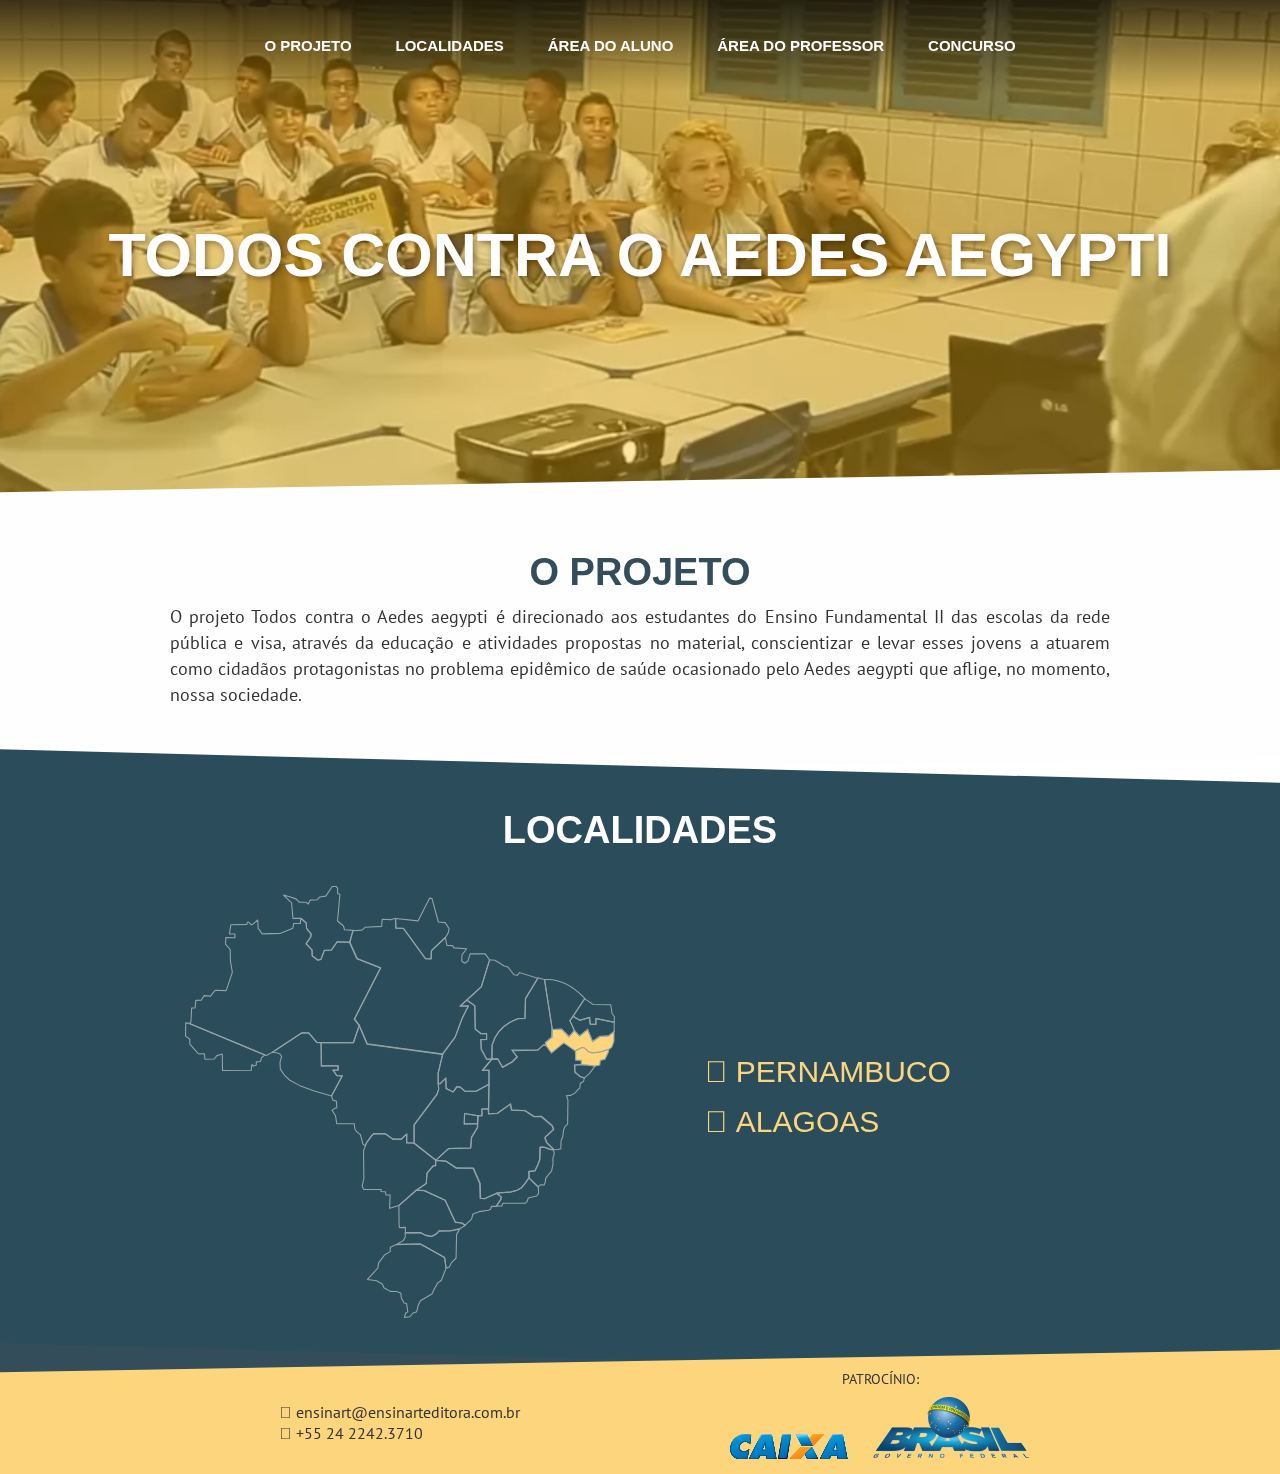
==== index.html @ 4e95669f "Update index.html" ====
<!DOCTYPE html>
<html >
  <head>
    <meta charset="utf-8"/>
    <title>
      Todos Contra o Aedes aegypti
    </title>
    <meta content="width=device-width, initial-scale=1" name="viewport"/>
	  <link href="src/css/estilo.css" rel="stylesheet" type="text/css"/>    
    <link href="favicon.ico" rel="icon" type="image/x-icon"/>    
  </head>
  <body class="body">
    <div>
      <div class="navbar w-nav" data-animation="default" data-collapse="small" data-duration="400" data-easing="linear">
        <div class="container w-container">
          <nav class="nav-menu w-nav-menu" role="navigation">
            <a class="nav-link w-nav-link" data-ix="hover" href="#projeto">
              O PROJETO
            </a>
            <a class="nav-link w-nav-link" data-ix="hover" href="#localidades">
              LOCALIDADES
            </a>
            <a class="nav-link w-nav-link" data-ix="hover" href="/aluno" target="_blank">
              ÁREA DO ALUNO
            </a>
            <a class="nav-link w-nav-link" data-ix="hover" href="/professor">
              ÁREA DO PROFESSOR
            </a>
	    <a class="nav-link w-nav-link" data-ix="hover" target="_blank" href="http://todoscontraoaedesaegypti.com.br/edital-concurso.pdf">
              CONCURSO
            </a>  
          </nav>
          <div class="menu-button w-nav-button">
            <div class="icon w-icon-nav-menu">
            </div>
          </div>
        </div>
      </div>
      <div class="div-block-2 w-hidden-small w-hidden-tiny">
        <div class="background-video-2 w-background-video w-hidden-small w-hidden-tiny" data-autoplay="data-autoplay" data-loop="data-loop" data-poster-url="src/img/597b1f1eb878350001c0a030_video site-b-poster-00001.jpg" data-video-urls="src/img/597b1f1eb878350001c0a030_video site-b-transcode.webm,src/img/597b1f1eb878350001c0a030_video site-b-transcode.mp4" data-wf-ignore="data-wf-ignore">
          <h1 class="heading-3">
            Todos Contra o Aedes Aegypti
          </h1>
        </div>
      </div>
      <div class="div-block-6 w-hidden-main w-hidden-medium">
        <div class="div-block-8">
          <h1 class="heading-3">
            Todos Contra
            <br>
              o Aedes Aegypti
            </br>
          </h1>
        </div>
        <div class="div-block-7">
          <img class="image-3" height="100" src="src/img/597b245bb878350001c0a3da_tela.jpg"/>
        </div>
      </div>
    </div>
    <div class="section-3" id="projeto">
      <div class="div-block-5">
      </div>
      <div class="container-3 w-container">
        <h1 class="heading-2">
          O Projeto
        </h1>
        <p align="justify" class="paragraph">
          O projeto Todos contra o Aedes aegypti é direcionado aos estudantes do Ensino Fundamental II das escolas da rede pública e visa, através da educação e atividades propostas no material, conscientizar e levar esses jovens a atuarem como cidadãos protagonistas no problema epidêmico de saúde ocasionado pelo Aedes aegypti que aflige, no momento, nossa sociedade.
        </p>
      </div>
    </div>
    <div class="section-2" id="localidades">
      <div class="div-block-3">
      </div>
      <div class="container-5 w-container">
        <h1 class="heading-4">
          Localidades
        </h1>
        <div class="w-row">
          <div class="column-4 w-col w-col-6">
            <img class="image-2" src="src/img/597a191c76e7af0001fb0f9c_mapa-do-brasil-hcv.svg"/>
          </div>
          <div class="column-3 w-col w-col-6">
            <ul class="unordered-list">
              <li class="list-item">
                <span class="text-span-2">
                  
                </span>
                PERNAMBUCO
              </li>
              <li class="list-item">
                <span class="text-span-2">
                  
                </span>
                ALAGOAS
              </li>
            </ul>
          </div>
        </div>
      </div>
    </div>
    <div class="section">
      <div class="div-block-4">
      </div>
      <div class="container-4 w-container">
        <div class="w-row">
          <div class="column-2 w-col w-col-6">
            <div class="text-block">
              <span class="text-span-2">
                
              </span>
              ensinart@ensinarteditora.com.br
              <br>
                <span class="text-span-2">
                  
                </span>
                +55 24 2242.3710
              </br>
            </div>
          </div>
          <div class="column w-col w-col-6">
            <div class="text-block-2">
              PATROCÍNIO:
            </div>
            <img class="image" src="src/img/5979e488650fcd0001a4ac94_logo-cx-br2.png"/>
          </div>
        </div>
      </div>
    </div>
	    <script src="http://code.jquery.com/jquery-3.2.1.min.js"></script>
    	<script src="src/script.js"></script>
		
  </body>
</html>
---- src/css/estilo.css ----
@import url('https://fonts.googleapis.com/css?family=PT+Sans');
/* Generated on: Mon Jul 31 2017 18:57:56 GMT+0000 (UTC) */
/* ==========================================================================
   normalize.css v3.0.3 | MIT License | github.com/necolas/normalize.css 
   ========================================================================== */
/*! normalize.css v3.0.3 | MIT License | github.com/necolas/normalize.css */html{font-family:sans-serif;-ms-text-size-adjust:100%;-webkit-text-size-adjust:100%}body{margin:0}article,aside,details,figcaption,figure,footer,header,hgroup,main,menu,nav,section,summary{display:block}audio,canvas,progress,video{display:inline-block;vertical-align:baseline}audio:not([controls]){display:none;height:0}[hidden],template{display:none}a{background-color:transparent}a:active,a:hover{outline:0}abbr[title]{border-bottom:1px dotted}b,strong{font-weight:bold}dfn{font-style:italic}h1{font-size:2em;margin:.67em 0}mark{background:#ff0;color:#000}small{font-size:80%}sub,sup{font-size:75%;line-height:0;position:relative;vertical-align:baseline}sup{top:-0.5em}sub{bottom:-0.25em}img{border:0}svg:not(:root){overflow:hidden}figure{margin:1em 40px}hr{box-sizing:content-box;height:0}pre{overflow:auto}code,kbd,pre,samp{font-family:monospace,monospace;font-size:1em}button,input,optgroup,select,textarea{color:inherit;font:inherit;margin:0}button{overflow:visible}button,select{text-transform:none}button,html input[type="button"],input[type="reset"]{-webkit-appearance:button;cursor:pointer}button[disabled],html input[disabled]{cursor:default}button::-moz-focus-inner,input::-moz-focus-inner{border:0;padding:0}input{line-height:normal}input[type="checkbox"],input[type="radio"]{box-sizing:border-box;padding:0}input[type="number"]::-webkit-inner-spin-button,input[type="number"]::-webkit-outer-spin-button{height:auto}input[type="search"]{-webkit-appearance:textfield}input[type="search"]::-webkit-search-cancel-button,input[type="search"]::-webkit-search-decoration{-webkit-appearance:none}fieldset{border:1px solid #c0c0c0;margin:0 2px;padding:.35em .625em .75em}legend{border:0;padding:0}textarea{overflow:auto}optgroup{font-weight:bold}table{border-collapse:collapse;border-spacing:0}td,th{padding:0}

/* ==========================================================================
   Start of base Webflow CSS - If you're looking for some ultra-clean CSS, skip the boilerplate and see the unminified code below.
   ========================================================================== */
@font-face{font-family:'webflow-icons';src:url([data-uri]) format('truetype'),url([data-uri]) format('woff');font-weight:normal;font-style:normal}[class^="w-icon-"],[class*=" w-icon-"]{font-family:'webflow-icons';speak:none;font-style:normal;font-weight:normal;font-variant:normal;text-transform:none;line-height:1;-webkit-font-smoothing:antialiased;-moz-osx-font-smoothing:grayscale}.w-icon-slider-right:before{content:"\e600"}.w-icon-slider-left:before{content:"\e601"}.w-icon-nav-menu:before{content:"\e602"}.w-icon-arrow-down:before,.w-icon-dropdown-toggle:before{content:"\e603"}*{-webkit-box-sizing:border-box;-moz-box-sizing:border-box;box-sizing:border-box}html{height:100%}body{margin:0;min-height:100%;background-color:#fff;font-family:Arial,sans-serif;font-size:14px;line-height:20px;color:#333}img{max-width:100%;vertical-align:middle;display:inline-block}html.w-mod-touch *{background-attachment:scroll !important}.w-block{display:block}.w-inline-block{max-width:100%;display:inline-block}.w-clearfix:before,.w-clearfix:after{content:" ";display:table}.w-clearfix:after{clear:both}.w-hidden{display:none}.w-button{display:inline-block;padding:9px 15px;background-color:#3898EC;color:white;border:0;line-height:inherit;text-decoration:none;cursor:pointer;border-radius:0}input.w-button{-webkit-appearance:button}html[data-w-dynpage] [data-w-cloak]{color:transparent !important}.w-webflow-badge,.w-webflow-badge *{position:static;left:auto;top:auto;right:auto;bottom:auto;z-index:auto;display:block;visibility:visible;overflow:visible;overflow-x:visible;overflow-y:visible;box-sizing:border-box;width:auto;height:auto;max-height:none;max-width:none;min-height:0;min-width:0;margin:0;padding:0;float:none;clear:none;border:0 none transparent;border-radius:0;background:none;background-image:none;background-position:0 0;background-size:auto auto;background-repeat:repeat;background-origin:padding-box;background-clip:border-box;background-attachment:scroll;background-color:transparent;box-shadow:none;opacity:1;transform:none;transition:none;direction:ltr;font-family:inherit;font-weight:inherit;color:inherit;font-size:inherit;line-height:inherit;font-style:inherit;font-variant:inherit;text-align:inherit;letter-spacing:inherit;text-decoration:inherit;text-indent:0;text-transform:inherit;list-style-type:disc;text-shadow:none;font-smoothing:auto;vertical-align:baseline;cursor:inherit;white-space:inherit;word-break:normal;word-spacing:normal;word-wrap:normal}.w-webflow-badge{position:fixed !important;display:inline-block !important;visibility:visible !important;z-index:2147483647 !important;top:auto !important;right:12px !important;bottom:12px !important;left:auto !important;color:#AAADB0 !important;background-color:#fff !important;border-radius:3px !important;padding:6px 8px 6px 6px !important;font-size:12px !important;opacity:1 !important;line-height:14px !important;text-decoration:none !important;transform:none !important;margin:0 !important;width:auto !important;height:auto !important;overflow:visible !important;white-space:nowrap;box-shadow:0 0 0 1px rgba(0,0,0,0.1),0 1px 3px rgba(0,0,0,0.1)}.w-webflow-badge>img{display:inline-block !important;visibility:visible !important;opacity:1 !important;vertical-align:middle !important}h1,h2,h3,h4,h5,h6{font-weight:bold;margin-bottom:10px}h1{font-size:38px;line-height:44px;margin-top:20px}h2{font-size:32px;line-height:36px;margin-top:20px}h3{font-size:24px;line-height:30px;margin-top:20px}h4{font-size:18px;line-height:24px;margin-top:10px}h5{font-size:14px;line-height:20px;margin-top:10px}h6{font-size:12px;line-height:18px;margin-top:10px}p{margin-top:0;margin-bottom:10px}blockquote{margin:0 0 10px 0;padding:10px 20px;border-left:5px solid #E2E2E2;font-size:18px;line-height:22px}figure{margin:0;margin-bottom:10px}figcaption{margin-top:5px;text-align:center}ul,ol{margin-top:0;margin-bottom:10px;padding-left:40px}.w-list-unstyled{padding-left:0;list-style:none}.w-embed:before,.w-embed:after{content:" ";display:table}.w-embed:after{clear:both}.w-video{width:100%;position:relative;padding:0}.w-video iframe,.w-video object,.w-video embed{position:absolute;top:0;left:0;width:100%;height:100%}fieldset{padding:0;margin:0;border:0}button,html input[type="button"],input[type="reset"]{border:0;cursor:pointer;-webkit-appearance:button}.w-form{margin:0 0 15px}.w-form-done{display:none;padding:20px;text-align:center;background-color:#dddddd}.w-form-fail{display:none;margin-top:10px;padding:10px;background-color:#ffdede}label{display:block;margin-bottom:5px;font-weight:bold}.w-input,.w-select{display:block;width:100%;height:38px;padding:8px 12px;margin-bottom:10px;font-size:14px;line-height:1.42857143;color:#333333;vertical-align:middle;background-color:#ffffff;border:1px solid #cccccc}.w-input:-moz-placeholder,.w-select:-moz-placeholder{color:#999}.w-input::-moz-placeholder,.w-select::-moz-placeholder{color:#999;opacity:1}.w-input:-ms-input-placeholder,.w-select:-ms-input-placeholder{color:#999}.w-input::-webkit-input-placeholder,.w-select::-webkit-input-placeholder{color:#999}.w-input:focus,.w-select:focus{border-color:#3898EC;outline:0}.w-input[disabled],.w-select[disabled],.w-input[readonly],.w-select[readonly],fieldset[disabled] .w-input,fieldset[disabled] .w-select{cursor:not-allowed;background-color:#eeeeee}textarea.w-input,textarea.w-select{height:auto}.w-select{background-image:-webkit-linear-gradient(white 0, #f3f3f3 100%);background-image:linear-gradient(white 0, #f3f3f3 100%)}.w-select[multiple]{height:auto}.w-form-label{display:inline-block;cursor:pointer;font-weight:normal;margin-bottom:0}.w-checkbox,.w-radio{display:block;margin-bottom:5px;padding-left:20px}.w-checkbox:before,.w-radio:before,.w-checkbox:after,.w-radio:after{content:" ";display:table}.w-checkbox:after,.w-radio:after{clear:both}.w-checkbox-input,.w-radio-input{margin:4px 0 0;margin-top:1px \9;line-height:normal;float:left;margin-left:-20px}.w-radio-input{margin-top:3px}.w-container{margin-left:auto;margin-right:auto;max-width:940px}.w-container:before,.w-container:after{content:" ";display:table}.w-container:after{clear:both}.w-container .w-row{margin-left:-10px;margin-right:-10px}.w-row:before,.w-row:after{content:" ";display:table}.w-row:after{clear:both}.w-row .w-row{margin-left:0;margin-right:0}.w-col{position:relative;float:left;width:100%;min-height:1px;padding-left:25px;padding-right:25px}.w-col .w-col{padding-left:0;padding-right:0}.w-col-1{width:8.33333333%}.w-col-2{width:16.66666667%}.w-col-3{width:25%}.w-col-4{width:33.33333333%}.w-col-5{width:41.66666667%}.w-col-6{width:50%}.w-col-7{width:58.33333333%}.w-col-8{width:66.66666667%}.w-col-9{width:75%}.w-col-10{width:83.33333333%}.w-col-11{width:91.66666667%}.w-col-12{width:100%}.w-hidden-main{display:none !important}@media screen and (max-width:991px){.w-container{max-width:728px}.w-hidden-main{display:inherit !important}.w-hidden-medium{display:none !important}.w-col-medium-1{width:8.33333333%}.w-col-medium-2{width:16.66666667%}.w-col-medium-3{width:25%}.w-col-medium-4{width:33.33333333%}.w-col-medium-5{width:41.66666667%}.w-col-medium-6{width:50%}.w-col-medium-7{width:58.33333333%}.w-col-medium-8{width:66.66666667%}.w-col-medium-9{width:75%}.w-col-medium-10{width:83.33333333%}.w-col-medium-11{width:91.66666667%}.w-col-medium-12{width:100%}.w-col-stack{width:100%;left:auto;right:auto}}@media screen and (max-width:767px){.w-hidden-main{display:inherit !important}.w-hidden-medium{display:inherit !important}.w-hidden-small{display:none !important}.w-row,.w-container .w-row{margin-left:0;margin-right:0}.w-col{width:100%;left:auto;right:auto}.w-col-small-1{width:8.33333333%}.w-col-small-2{width:16.66666667%}.w-col-small-3{width:25%}.w-col-small-4{width:33.33333333%}.w-col-small-5{width:41.66666667%}.w-col-small-6{width:50%}.w-col-small-7{width:58.33333333%}.w-col-small-8{width:66.66666667%}.w-col-small-9{width:75%}.w-col-small-10{width:83.33333333%}.w-col-small-11{width:91.66666667%}.w-col-small-12{width:100%}}@media screen and (max-width:479px){.w-container{max-width:none}.w-hidden-main{display:inherit !important}.w-hidden-medium{display:inherit !important}.w-hidden-small{display:inherit !important}.w-hidden-tiny{display:none !important}.w-col{width:100%}.w-col-tiny-1{width:8.33333333%}.w-col-tiny-2{width:16.66666667%}.w-col-tiny-3{width:25%}.w-col-tiny-4{width:33.33333333%}.w-col-tiny-5{width:41.66666667%}.w-col-tiny-6{width:50%}.w-col-tiny-7{width:58.33333333%}.w-col-tiny-8{width:66.66666667%}.w-col-tiny-9{width:75%}.w-col-tiny-10{width:83.33333333%}.w-col-tiny-11{width:91.66666667%}.w-col-tiny-12{width:100%}}.w-widget{position:relative}.w-widget-map{width:100%;height:400px}.w-widget-map label{width:auto;display:inline}.w-widget-map img{max-width:inherit}.w-widget-map .gm-style-iw{width:90% !important;height:auto !important;top:7px !important;left:6% !important;display:inline;text-align:center;overflow:hidden}.w-widget-map .gm-style-iw+div{display:none}.w-widget-twitter{overflow:hidden}.w-widget-twitter-count-shim{display:inline-block;vertical-align:top;position:relative;width:28px;height:20px;text-align:center;background:white;border:#758696 solid 1px;border-radius:3px}.w-widget-twitter-count-shim *{pointer-events:none;-webkit-user-select:none;-moz-user-select:none;-ms-user-select:none;user-select:none}.w-widget-twitter-count-shim .w-widget-twitter-count-inner{position:relative;font-size:15px;line-height:12px;text-align:center;color:#999;font-family:serif}.w-widget-twitter-count-shim .w-widget-twitter-count-clear{position:relative;display:block}.w-widget-twitter-count-shim.w--large{width:36px;height:28px;margin-left:7px}.w-widget-twitter-count-shim.w--large .w-widget-twitter-count-inner{font-size:18px;line-height:18px}.w-widget-twitter-count-shim:not(.w--vertical){margin-left:5px;margin-right:8px}.w-widget-twitter-count-shim:not(.w--vertical).w--large{margin-left:6px}.w-widget-twitter-count-shim:not(.w--vertical):before,.w-widget-twitter-count-shim:not(.w--vertical):after{top:50%;left:0;border:solid transparent;content:" ";height:0;width:0;position:absolute;pointer-events:none}.w-widget-twitter-count-shim:not(.w--vertical):before{border-color:rgba(117,134,150,0);border-right-color:#5d6c7b;border-width:4px;margin-left:-9px;margin-top:-4px}.w-widget-twitter-count-shim:not(.w--vertical).w--large:before{border-width:5px;margin-left:-10px;margin-top:-5px}.w-widget-twitter-count-shim:not(.w--vertical):after{border-color:rgba(255,255,255,0);border-right-color:white;border-width:4px;margin-left:-8px;margin-top:-4px}.w-widget-twitter-count-shim:not(.w--vertical).w--large:after{border-width:5px;margin-left:-9px;margin-top:-5px}.w-widget-twitter-count-shim.w--vertical{width:61px;height:33px;margin-bottom:8px}.w-widget-twitter-count-shim.w--vertical:before,.w-widget-twitter-count-shim.w--vertical:after{top:100%;left:50%;border:solid transparent;content:" ";height:0;width:0;position:absolute;pointer-events:none}.w-widget-twitter-count-shim.w--vertical:before{border-color:rgba(117,134,150,0);border-top-color:#5d6c7b;border-width:5px;margin-left:-5px}.w-widget-twitter-count-shim.w--vertical:after{border-color:rgba(255,255,255,0);border-top-color:white;border-width:4px;margin-left:-4px}.w-widget-twitter-count-shim.w--vertical .w-widget-twitter-count-inner{font-size:18px;line-height:22px}.w-widget-twitter-count-shim.w--vertical.w--large{width:76px}.w-widget-gplus{overflow:hidden}.w-background-video{position:relative;overflow:hidden;height:500px;color:white}.w-background-video>video{background-size:cover;background-position:50% 50%;position:absolute;right:-100%;bottom:-100%;top:-100%;left:-100%;margin:auto;min-width:100%;min-height:100%;z-index:-100}.w-slider{position:relative;height:300px;text-align:center;background:#dddddd;clear:both;-webkit-tap-highlight-color:rgba(0,0,0,0);tap-highlight-color:rgba(0,0,0,0)}.w-slider-mask{position:relative;display:block;overflow:hidden;z-index:1;left:0;right:0;height:100%;white-space:nowrap}.w-slide{position:relative;display:inline-block;vertical-align:top;width:100%;height:100%;white-space:normal;text-align:left}.w-slider-nav{position:absolute;z-index:2;top:auto;right:0;bottom:0;left:0;margin:auto;padding-top:10px;height:40px;text-align:center;-webkit-tap-highlight-color:rgba(0,0,0,0);tap-highlight-color:rgba(0,0,0,0)}.w-slider-nav.w-round>div{border-radius:100%}.w-slider-nav.w-num>div{width:auto;height:auto;padding:.2em .5em;font-size:inherit;line-height:inherit}.w-slider-nav.w-shadow>div{box-shadow:0 0 3px rgba(51,51,51,0.4)}.w-slider-nav-invert{color:#fff}.w-slider-nav-invert>div{background-color:rgba(34,34,34,0.4)}.w-slider-nav-invert>div.w-active{background-color:#222}.w-slider-dot{position:relative;display:inline-block;width:1em;height:1em;background-color:rgba(255,255,255,0.4);cursor:pointer;margin:0 3px .5em;transition:background-color 100ms,color 100ms}.w-slider-dot.w-active{background-color:#fff}.w-slider-arrow-left,.w-slider-arrow-right{position:absolute;width:80px;top:0;right:0;bottom:0;left:0;margin:auto;cursor:pointer;overflow:hidden;color:white;font-size:40px;-webkit-tap-highlight-color:rgba(0,0,0,0);tap-highlight-color:rgba(0,0,0,0);-webkit-user-select:none;-moz-user-select:none;-ms-user-select:none;user-select:none}.w-slider-arrow-left [class^="w-icon-"],.w-slider-arrow-right [class^="w-icon-"],.w-slider-arrow-left [class*=" w-icon-"],.w-slider-arrow-right [class*=" w-icon-"]{position:absolute}.w-slider-arrow-left{z-index:3;right:auto}.w-slider-arrow-right{z-index:4;left:auto}.w-icon-slider-left,.w-icon-slider-right{top:0;right:0;bottom:0;left:0;margin:auto;width:1em;height:1em}.w-dropdown{display:inline-block;position:relative;text-align:left;margin-left:auto;margin-right:auto;z-index:900}.w-dropdown-btn,.w-dropdown-toggle,.w-dropdown-link{position:relative;vertical-align:top;text-decoration:none;color:#222222;padding:20px;text-align:left;margin-left:auto;margin-right:auto;white-space:nowrap}.w-dropdown-toggle{-webkit-user-select:none;-moz-user-select:none;-ms-user-select:none;user-select:none;display:inline-block;cursor:pointer;padding-right:40px}.w-icon-dropdown-toggle{position:absolute;top:0;right:0;bottom:0;margin:auto;margin-right:20px;width:1em;height:1em}.w-dropdown-list{position:absolute;background:#dddddd;display:none;min-width:100%}.w-dropdown-list.w--open{display:block}.w-dropdown-link{padding:10px 20px;display:block;color:#222222}.w-dropdown-link.w--current{color:#0082f3}.w-nav[data-collapse="all"] .w-dropdown,.w-nav[data-collapse="all"] .w-dropdown-toggle{display:block}.w-nav[data-collapse="all"] .w-dropdown-list{position:static}@media screen and (max-width:991px){.w-nav[data-collapse="medium"] .w-dropdown,.w-nav[data-collapse="medium"] .w-dropdown-toggle{display:block}.w-nav[data-collapse="medium"] .w-dropdown-list{position:static}}@media screen and (max-width:767px){.w-nav[data-collapse="small"] .w-dropdown,.w-nav[data-collapse="small"] .w-dropdown-toggle{display:block}.w-nav[data-collapse="small"] .w-dropdown-list{position:static}.w-nav-brand{padding-left:10px}}@media screen and (max-width:479px){.w-nav[data-collapse="tiny"] .w-dropdown,.w-nav[data-collapse="tiny"] .w-dropdown-toggle{display:block}.w-nav[data-collapse="tiny"] .w-dropdown-list{position:static}}.w-lightbox-backdrop{color:#000;cursor:auto;font-family:serif;font-size:medium;font-style:normal;font-variant:normal;font-weight:normal;letter-spacing:normal;line-height:normal;list-style:disc;text-align:start;text-indent:0;text-shadow:none;text-transform:none;visibility:visible;white-space:normal;word-break:normal;word-spacing:normal;word-wrap:normal;position:fixed;top:0;right:0;bottom:0;left:0;color:#fff;font-family:"Helvetica Neue",Helvetica,Ubuntu,"Segoe UI",Verdana,sans-serif;font-size:17px;line-height:1.2;font-weight:300;text-align:center;background:rgba(0,0,0,0.9);z-index:2000;outline:0;opacity:0;-webkit-user-select:none;-moz-user-select:none;-ms-user-select:none;-webkit-tap-highlight-color:transparent;-webkit-transform:translate(0, 0)}.w-lightbox-backdrop,.w-lightbox-container{height:100%;overflow:auto;-webkit-overflow-scrolling:touch}.w-lightbox-content{position:relative;height:100vh;overflow:hidden}.w-lightbox-view{position:absolute;width:100vw;height:100vh;opacity:0}.w-lightbox-view:before{content:"";height:100vh}.w-lightbox-group,.w-lightbox-group .w-lightbox-view,.w-lightbox-group .w-lightbox-view:before{height:86vh}.w-lightbox-frame,.w-lightbox-view:before{display:inline-block;vertical-align:middle}.w-lightbox-figure{position:relative;margin:0}.w-lightbox-group .w-lightbox-figure{cursor:pointer}.w-lightbox-img{width:auto;height:auto;max-width:none}.w-lightbox-image{display:block;float:none;max-width:100vw;max-height:100vh}.w-lightbox-group .w-lightbox-image{max-height:86vh}.w-lightbox-caption{position:absolute;right:0;bottom:0;left:0;padding:.5em 1em;background:rgba(0,0,0,0.4);text-align:left;text-overflow:ellipsis;white-space:nowrap;overflow:hidden}.w-lightbox-embed{position:absolute;top:0;right:0;bottom:0;left:0;width:100%;height:100%}.w-lightbox-control{position:absolute;top:0;width:4em;background-size:24px;background-repeat:no-repeat;background-position:center;cursor:pointer;-webkit-transition:all .3s;transition:all .3s}.w-lightbox-left{display:none;bottom:0;left:0;background-image:url("[data-uri]")}.w-lightbox-right{display:none;right:0;bottom:0;background-image:url("[data-uri]")}.w-lightbox-close{right:0;height:2.6em;background-image:url("[data-uri]");background-size:18px}.w-lightbox-strip{padding:0 1vh;line-height:0;white-space:nowrap;overflow-x:auto;overflow-y:hidden}.w-lightbox-item{display:inline-block;width:10vh;padding:2vh 1vh;box-sizing:content-box;cursor:pointer;-webkit-transform:translate3d(0, 0, 0)}.w-lightbox-active{opacity:.3}.w-lightbox-thumbnail{position:relative;height:10vh;background:#222;overflow:hidden}.w-lightbox-thumbnail-image{position:absolute;top:0;left:0}.w-lightbox-thumbnail .w-lightbox-tall{top:50%;width:100%;-webkit-transform:translate(0, -50%);-ms-transform:translate(0, -50%);transform:translate(0, -50%)}.w-lightbox-thumbnail .w-lightbox-wide{left:50%;height:100%;-webkit-transform:translate(-50%, 0);-ms-transform:translate(-50%, 0);transform:translate(-50%, 0)}.w-lightbox-spinner{position:absolute;top:50%;left:50%;box-sizing:border-box;width:40px;height:40px;margin-top:-20px;margin-left:-20px;border:5px solid rgba(0,0,0,0.4);border-radius:50%;-webkit-animation:spin .8s infinite linear;animation:spin .8s infinite linear}.w-lightbox-spinner:after{content:"";position:absolute;top:-4px;right:-4px;bottom:-4px;left:-4px;border:3px solid transparent;border-bottom-color:#fff;border-radius:50%}.w-lightbox-hide{display:none}.w-lightbox-noscroll{overflow:hidden}@media (min-width:768px){.w-lightbox-content{height:96vh;margin-top:2vh}.w-lightbox-view,.w-lightbox-view:before{height:96vh}.w-lightbox-group,.w-lightbox-group .w-lightbox-view,.w-lightbox-group .w-lightbox-view:before{height:84vh}.w-lightbox-image{max-width:96vw;max-height:96vh}.w-lightbox-group .w-lightbox-image{max-width:82.3vw;max-height:84vh}.w-lightbox-left,.w-lightbox-right{display:block;opacity:.5}.w-lightbox-close{opacity:.8}.w-lightbox-control:hover{opacity:1}}.w-lightbox-inactive,.w-lightbox-inactive:hover{opacity:0}.w-richtext:before,.w-richtext:after{content:" ";display:table}.w-richtext:after{clear:both}.w-richtext ol,.w-richtext ul{overflow:hidden}.w-richtext .w-richtext-figure-selected.w-richtext-figure-type-video div:before,.w-richtext .w-richtext-figure-selected[data-rt-type="video"] div:before{outline:2px solid #2895f7}.w-richtext .w-richtext-figure-selected.w-richtext-figure-type-image div,.w-richtext .w-richtext-figure-selected[data-rt-type="image"] div{outline:2px solid #2895f7}.w-richtext figure.w-richtext-figure-type-video>div:before,.w-richtext figure[data-rt-type="video"]>div:before{content:'';position:absolute;display:none;left:0;top:0;right:0;bottom:0;z-index:1}.w-richtext figure{position:relative;max-width:60%}.w-richtext figure>div:before{cursor:default !important}.w-richtext figure img{width:100%}.w-richtext figure figcaption.w-richtext-figcaption-placeholder{opacity:.6}.w-richtext figure div{font-size:0;color:transparent}.w-richtext figure.w-richtext-figure-type-image,.w-richtext figure[data-rt-type="image"]{display:table}.w-richtext figure.w-richtext-figure-type-image>div,.w-richtext figure[data-rt-type="image"]>div{display:inline-block}.w-richtext figure.w-richtext-figure-type-image>figcaption,.w-richtext figure[data-rt-type="image"]>figcaption{display:table-caption;caption-side:bottom}.w-richtext figure.w-richtext-figure-type-video,.w-richtext figure[data-rt-type="video"]{width:60%;height:0}.w-richtext figure.w-richtext-figure-type-video iframe,.w-richtext figure[data-rt-type="video"] iframe{position:absolute;top:0;left:0;width:100%;height:100%}.w-richtext figure.w-richtext-figure-type-video>div,.w-richtext figure[data-rt-type="video"]>div{width:100%}.w-richtext figure.w-richtext-align-center{margin-right:auto;margin-left:auto;clear:both}.w-richtext figure.w-richtext-align-center.w-richtext-figure-type-image>div,.w-richtext figure.w-richtext-align-center[data-rt-type="image"]>div{max-width:100%}.w-richtext figure.w-richtext-align-normal{clear:both}.w-richtext figure.w-richtext-align-fullwidth{width:100%;max-width:100%;text-align:center;clear:both;display:block;margin-right:auto;margin-left:auto}.w-richtext figure.w-richtext-align-fullwidth>div{display:inline-block;padding-bottom:inherit}.w-richtext figure.w-richtext-align-fullwidth>figcaption{display:block}.w-richtext figure.w-richtext-align-floatleft{float:left;margin-right:15px;clear:none}.w-richtext figure.w-richtext-align-floatright{float:right;margin-left:15px;clear:none}.w-nav{position:relative;background:#dddddd;z-index:1000}.w-nav:before,.w-nav:after{content:" ";display:table}.w-nav:after{clear:both}.w-nav-brand{position:relative;float:left;text-decoration:none;color:#333333}.w-nav-link{position:relative;display:inline-block;vertical-align:top;text-decoration:none;color:#222222;padding:20px;text-align:left;margin-left:auto;margin-right:auto}.w-nav-link.w--current{color:#0082f3}.w-nav-menu{position:relative;float:right}.w--nav-menu-open{display:block !important;position:absolute;top:100%;left:0;right:0;background:#C8C8C8;text-align:center;overflow:visible;min-width:200px}.w--nav-link-open{display:block;position:relative}.w-nav-overlay{position:absolute;overflow:hidden;display:none;top:100%;left:0;right:0;width:100%}.w-nav-overlay .w--nav-menu-open{top:0}.w-nav[data-animation="over-left"] .w-nav-overlay{width:auto}.w-nav[data-animation="over-left"] .w-nav-overlay,.w-nav[data-animation="over-left"] .w--nav-menu-open{right:auto;z-index:1;top:0}.w-nav[data-animation="over-right"] .w-nav-overlay{width:auto}.w-nav[data-animation="over-right"] .w-nav-overlay,.w-nav[data-animation="over-right"] .w--nav-menu-open{left:auto;z-index:1;top:0}.w-nav-button{position:relative;float:right;padding:18px;font-size:24px;display:none;cursor:pointer;-webkit-tap-highlight-color:rgba(0,0,0,0);tap-highlight-color:rgba(0,0,0,0);-webkit-user-select:none;-moz-user-select:none;-ms-user-select:none;user-select:none}.w-nav-button.w--open{background-color:#C8C8C8;color:white}.w-nav[data-collapse="all"] .w-nav-menu{display:none}.w-nav[data-collapse="all"] .w-nav-button{display:block}@media screen and (max-width:991px){.w-nav[data-collapse="medium"] .w-nav-menu{display:none}.w-nav[data-collapse="medium"] .w-nav-button{display:block}}@media screen and (max-width:767px){.w-nav[data-collapse="small"] .w-nav-menu{display:none}.w-nav[data-collapse="small"] .w-nav-button{display:block}.w-nav-brand{padding-left:10px}}@media screen and (max-width:479px){.w-nav[data-collapse="tiny"] .w-nav-menu{display:none}.w-nav[data-collapse="tiny"] .w-nav-button{display:block}}.w-tabs{position:relative}.w-tabs:before,.w-tabs:after{content:" ";display:table}.w-tabs:after{clear:both}.w-tab-menu{position:relative}.w-tab-link{position:relative;display:inline-block;vertical-align:top;text-decoration:none;padding:9px 30px;text-align:left;cursor:pointer;color:#222222;background-color:#dddddd}.w-tab-link.w--current{background-color:#C8C8C8}.w-tab-content{position:relative;display:block;overflow:hidden}.w-tab-pane{position:relative;display:none}.w--tab-active{display:block}@media screen and (max-width:479px){.w-tab-link{display:block}}.w-ix-emptyfix:after{content:""}@keyframes spin{0%{transform:rotate(0deg)}100%{transform:rotate(360deg)}}.w-dyn-empty{padding:10px;background-color:#dddddd}.w-dyn-bind-empty{display:none !important}.w-condition-invisible{display:none !important}

/* ==========================================================================
   Start of custom Webflow CSS
   ========================================================================== */
.background-video {
  position: relative;
  left: 0px;
  bottom: 0%;
  display: -webkit-box;
  display: -webkit-flex;
  display: -ms-flexbox;
  display: flex;
  overflow: hidden;
  width: 100%;
  -webkit-box-orient: vertical;
  -webkit-box-direction: normal;
  -webkit-flex-direction: column;
  -ms-flex-direction: column;
  flex-direction: column;
  -webkit-box-pack: start;
  -webkit-justify-content: flex-start;
  -ms-flex-pack: start;
  justify-content: flex-start;
  -webkit-flex-wrap: nowrap;
  -ms-flex-wrap: nowrap;
  flex-wrap: nowrap;
  -webkit-box-align: start;
  -webkit-align-items: flex-start;
  -ms-flex-align: start;
  align-items: flex-start;
  -webkit-box-flex: 0;
  -webkit-flex: 0 auto;
  -ms-flex: 0 auto;
  flex: 0 auto;
}

.div-block {
  position: static;
  display: -webkit-box;
  display: -webkit-flex;
  display: -ms-flexbox;
  display: flex;
  overflow: hidden;
  width: 100%;
  height: 612px;
  -webkit-box-orient: horizontal;
  -webkit-box-direction: reverse;
  -webkit-flex-direction: row-reverse;
  -ms-flex-direction: row-reverse;
  flex-direction: row-reverse;
  -webkit-box-pack: center;
  -webkit-justify-content: center;
  -ms-flex-pack: center;
  justify-content: center;
  -webkit-flex-wrap: nowrap;
  -ms-flex-wrap: nowrap;
  flex-wrap: nowrap;
  -webkit-box-align: end;
  -webkit-align-items: flex-end;
  -ms-flex-align: end;
  align-items: flex-end;
  -webkit-align-content: space-between;
  -ms-flex-line-pack: justify;
  align-content: space-between;
}

.div-block-2 {
  position: relative;
  display: -webkit-box;
  display: -webkit-flex;
  display: -ms-flexbox;
  display: flex;
  overflow: hidden;
  width: 100%;
  height: 100%;
  -webkit-box-orient: vertical;
  -webkit-box-direction: normal;
  -webkit-flex-direction: column;
  -ms-flex-direction: column;
  flex-direction: column;
  -webkit-box-pack: center;
  -webkit-justify-content: center;
  -ms-flex-pack: center;
  justify-content: center;
  -webkit-box-align: start;
  -webkit-align-items: flex-start;
  -ms-flex-align: start;
  align-items: flex-start;
}

.background-video-2 {
  position: relative;
  left: 0px;
  top: 0px;
  display: -webkit-box;
  display: -webkit-flex;
  display: -ms-flexbox;
  display: flex;
  width: 100%;
  -webkit-box-pack: center;
  -webkit-justify-content: center;
  -ms-flex-pack: center;
  justify-content: center;
  -webkit-box-align: center;
  -webkit-align-items: center;
  -ms-flex-align: center;
  align-items: center;
  background-color: rgba(255, 184, 0, .36);
}

.navbar {
  position: absolute;
  left: 0px;
  top: 0px;
  right: 0px;
  background-color: transparent;
  background-image: -webkit-linear-gradient(270deg, rgba(0, 0, 0, .7), hsla(0, 0%, 100%, 0));
  background-image: linear-gradient(180deg, rgba(0, 0, 0, .7), hsla(0, 0%, 100%, 0));
}

.nav-link {
  font-family: Allerdisplay, sans-serif;
  color: #fefefe;
  font-size: 15px;
  line-height: 25px;
  font-weight: 600;
  text-transform: uppercase;
  cursor: pointer;
}

.heading {
  margin-top: 10px;
  font-family: Exo, sans-serif;
  color: #fff;
  text-align: left;
  text-decoration: none;
}

.container {
  display: -webkit-box;
  display: -webkit-flex;
  display: -ms-flexbox;
  display: flex;
  padding-top: 13px;
  padding-bottom: 13px;
  -webkit-box-pack: center;
  -webkit-justify-content: center;
  -ms-flex-pack: center;
  justify-content: center;
  text-align: center;
}

.container-2 {
  position: relative;
  display: -webkit-box;
  display: -webkit-flex;
  display: -ms-flexbox;
  display: flex;
  -webkit-box-orient: vertical;
  -webkit-box-direction: normal;
  -webkit-flex-direction: column;
  -ms-flex-direction: column;
  flex-direction: column;
  -webkit-box-pack: start;
  -webkit-justify-content: flex-start;
  -ms-flex-pack: start;
  justify-content: flex-start;
  -webkit-box-align: start;
  -webkit-align-items: flex-start;
  -ms-flex-align: start;
  align-items: flex-start;
  -webkit-box-flex: 0;
  -webkit-flex: 0 auto;
  -ms-flex: 0 auto;
  flex: 0 auto;
}

.heading-2 {
  margin-top: 50px;
  font-family: Allerdisplay, sans-serif;
  color: #334d5a;
  text-align: center;
  text-transform: uppercase;
}

.heading-3 {
  font-family: Allerdisplay, sans-serif;
  color: #fefefe;
  font-size: 61px;
  text-transform: uppercase;
  text-shadow: 2px 2px 6px rgba(0, 0, 0, .39);
}

.heading-4 {
  position: relative;
  margin-bottom: 0px;
  font-family: Allerdisplay, sans-serif;
  color: #fefefe;
  text-align: center;
  text-transform: uppercase;
}

.container-3 {
  position: relative;
}

.paragraph {
  margin-bottom: 80px;
  font-family: 'PT Sans', sans-serif;
  font-size: 18px;
  line-height: 26px;
}

.section {
  position: relative;
  background-image: -webkit-linear-gradient(270deg, #fcd57d, #fcd57d);
  background-image: linear-gradient(180deg, #fcd57d, #fcd57d);
}

.text-block {
  font-family: 'PT Sans', sans-serif;
  font-size: 16px;
}

.image {
  margin-top: 15px;
  margin-bottom: 15px;
}

.column {
  display: -webkit-box;
  display: -webkit-flex;
  display: -ms-flexbox;
  display: flex;
  -webkit-box-pack: center;
  -webkit-justify-content: center;
  -ms-flex-pack: center;
  justify-content: center;
  -webkit-box-align: center;
  -webkit-align-items: center;
  -ms-flex-align: center;
  align-items: center;
}

.column-2 {
  display: -webkit-box;
  display: -webkit-flex;
  display: -ms-flexbox;
  display: flex;
  height: 82px;
  -webkit-box-pack: center;
  -webkit-justify-content: center;
  -ms-flex-pack: center;
  justify-content: center;
  -webkit-box-align: center;
  -webkit-align-items: center;
  -ms-flex-align: center;
  align-items: center;
}

.section-2 {
  position: relative;
  background-image: -webkit-linear-gradient(270deg, #334d5a, #334d5a);
  background-image: linear-gradient(180deg, #334d5a, #334d5a);
}

.image-2 {
  width: 450px;
  max-width: auto;
}

.container-5 {
  padding-bottom: 30px;
}

.list-item {
  font-family: Allerdisplay, sans-serif;
  color: #fcd57d;
  font-size: 30px;
  line-height: 50px;
  font-weight: 400;
  text-transform: uppercase;
  list-style-type: none;
}

.text-span {
  font-family: 'Fontawesome webfont', sans-serif;
}

.text-span-2 {
  font-family: 'Fontawesome webfont', sans-serif;
}

.text-span-3 {
  font-family: 'Fontawesome webfont', sans-serif;
}

.column-3 {
  display: -webkit-box;
  display: -webkit-flex;
  display: -ms-flexbox;
  display: flex;
  height: 500px;
  -webkit-box-pack: start;
  -webkit-justify-content: flex-start;
  -ms-flex-pack: start;
  justify-content: flex-start;
  -webkit-box-align: center;
  -webkit-align-items: center;
  -ms-flex-align: center;
  align-items: center;
}

.column-4 {
  display: -webkit-box;
  display: -webkit-flex;
  display: -ms-flexbox;
  display: flex;
  height: 500px;
  -webkit-box-align: center;
  -webkit-align-items: center;
  -ms-flex-align: center;
  align-items: center;
}

.div-block-3 {
  position: absolute;
  width: 100%;
  height: 100%;
  margin-top: -22px;
  background-image: -webkit-linear-gradient(270deg, #2b4c5a, #2b4c5a);
  background-image: linear-gradient(180deg, #2b4c5a, #2b4c5a);
  -webkit-transform: skew(0deg, 1.5deg);
  -ms-transform: skew(0deg, 1.5deg);
  transform: skew(0deg, 1.5deg);
}

.div-block-4 {
  position: absolute;
  width: 100%;
  height: 100%;
  margin-top: -21px;
  background-image: -webkit-linear-gradient(270deg, #fcd57d, #fcd57d);
  background-image: linear-gradient(180deg, #fcd57d, #fcd57d);
  -webkit-transform: skew(0deg, -1deg);
  -ms-transform: skew(0deg, -1deg);
  transform: skew(0deg, -1deg);
}

.section-3 {
  position: relative;
}

.div-block-5 {
  position: absolute;
  width: 100%;
  height: 100%;
  margin-top: -19px;
  background-image: -webkit-linear-gradient(270deg, #fefefe, #fefefe);
  background-image: linear-gradient(180deg, #fefefe, #fefefe);
  -webkit-transform: skew(0deg, -1deg);
  -ms-transform: skew(0deg, -1deg);
  transform: skew(0deg, -1deg);
}

.text-block-2 {
  position: absolute;
  top: -13px;
  font-family: 'PT Sans', sans-serif;
  font-weight: 400;
}

.body-2 {
  background-color: transparent;
}

.div-block-9 {
  display: block;
  width: 100%;
  height: 100%;
}

.image-4 {
  position: relative;
  overflow: hidden;
  width: 100%;
  height: 100%;
  opacity: 0.1;
}

.container-6 {
  position: absolute;
}

.section-4 {
  position: absolute;
  width: 100%;
  height: 100%;
  background-image: -webkit-linear-gradient(270deg, rgba(82, 180, 174, .8), rgba(82, 180, 174, .8)), url("http://uploads.webflow.com/5978e2cdaa2b710001318df3/597b627608c1b000014a33d8_screen-full.jpg");
  background-image: linear-gradient(180deg, rgba(82, 180, 174, .8), rgba(82, 180, 174, .8)), url("http://uploads.webflow.com/5978e2cdaa2b710001318df3/597b627608c1b000014a33d8_screen-full.jpg");
  background-position: 0px 0px, 50% 50%;
  background-size: auto, cover;
}

.container-7 {
  position: absolute;
  left: 0px;
  top: 0px;
  right: 0px;
  bottom: 0px;
  display: -webkit-box;
  display: -webkit-flex;
  display: -ms-flexbox;
  display: flex;
  -webkit-box-pack: center;
  -webkit-justify-content: center;
  -ms-flex-pack: center;
  justify-content: center;
  -webkit-box-align: center;
  -webkit-align-items: center;
  -ms-flex-align: center;
  align-items: center;
}

.row {
  position: static;
  padding: 20px;
  background-image: -webkit-linear-gradient(270deg, hsla(0, 0%, 100%, .9), hsla(0, 0%, 100%, .9));
  background-image: linear-gradient(180deg, hsla(0, 0%, 100%, .9), hsla(0, 0%, 100%, .9));
  box-shadow: 0 0 56px 0 rgba(0, 0, 0, .3);
}

.div-block-11 {
  position: relative;
  width: 100%;
  height: 100%;
}

.column-5 {
  position: static;
  display: block;
  height: 100%;
  -webkit-box-orient: vertical;
  -webkit-box-direction: normal;
  -webkit-flex-direction: column;
  -ms-flex-direction: column;
  flex-direction: column;
  -webkit-box-pack: center;
  -webkit-justify-content: center;
  -ms-flex-pack: center;
  justify-content: center;
  -webkit-box-align: start;
  -webkit-align-items: flex-start;
  -ms-flex-align: start;
  align-items: flex-start;
}

.column-6 {
  position: static;
  display: block;
  height: 100%;
  -webkit-box-orient: vertical;
  -webkit-box-direction: normal;
  -webkit-flex-direction: column;
  -ms-flex-direction: column;
  flex-direction: column;
  -webkit-box-pack: start;
  -webkit-justify-content: flex-start;
  -ms-flex-pack: start;
  justify-content: flex-start;
  -webkit-box-align: start;
  -webkit-align-items: flex-start;
  -ms-flex-align: start;
  align-items: flex-start;
  border-left: 1px none #fff;
}

.heading-6 {
  font-family: Allerdisplay, sans-serif;
  text-transform: uppercase;
}

.heading-7 {
  font-family: Allerdisplay, sans-serif;
  color: #2b4c5a;
  text-transform: uppercase;
}

.paragraph-2 {
  font-family: 'PT Sans', sans-serif;
  font-size: 16px;
  text-align: justify;
}

.form-block {
  width: 100%;
}

.field-label {
  font-family: 'PT Sans', sans-serif;
  color: #2b4c5a;
  font-size: 16px;
  text-transform: uppercase;
}

.field-label-2 {
  font-family: 'PT Sans', sans-serif;
  text-transform: uppercase;
}

.submit-button {
  width: 49%;
  padding-top: 12px;
  padding-bottom: 12px;
  background-color: #f0a832;
  font-family: Allerdisplay, sans-serif;
  color: #fff;
  font-size: 20px;
  font-weight: 400;
  text-transform: uppercase;
  transition-duration: 0.4s;
}

.submit-button:hover {
  background-color: #cc8e2a;
}

.submit-button-2 {
  width: 49%;
  padding-top: 12px;
  padding-bottom: 12px;
  background-color: #f04e37;
  font-family: Allerdisplay, sans-serif;
  color: #fff;
  font-size: 20px;
  font-weight: 400;
  text-transform: uppercase;
  transition-duration: 0.4s;
}

.submit-button-2:hover {
  background-color: #cf4430;
}

a:-webkit-any-link {
	text-decoration: none;
}
.column-6-2 {
  position: static;
  display: block;
  height: 100%;
  -webkit-box-orient: vertical;
  -webkit-box-direction: normal;
  -webkit-flex-direction: column;
  -ms-flex-direction: column;
  flex-direction: column;
  -webkit-box-pack: start;
  -webkit-justify-content: flex-start;
  -ms-flex-pack: start;
  justify-content: flex-start;
  -webkit-box-align: start;
  -webkit-align-items: flex-start;
  -ms-flex-align: start;
  align-items: flex-start;
  border-left: 1px solid #fff;
}

.text-block-3 {
  text-align: center;
  text-decoration: none;
}

@media (max-width: 991px) {
  .nav-link {
    padding: 15px;
    text-align: center;
  }
  .icon {
    color: #fff;
  }
  .menu-button {
    background-image: -webkit-linear-gradient(270deg, hsla(42, 95%, 74%, .2), hsla(42, 95%, 74%, .2));
    background-image: linear-gradient(180deg, hsla(42, 95%, 74%, .2), hsla(42, 95%, 74%, .2));
  }
  .heading-3 {
    margin-right: 79px;
    margin-left: 79px;
    line-height: 62px;
    text-align: center;
  }
  .heading-4 {
    text-align: center;
  }
  .paragraph {
    text-align: center;
  }
  .section {
    background-image: -webkit-linear-gradient(270deg, #fcd57d, #fcd57d);
    background-image: linear-gradient(180deg, #fcd57d, #fcd57d);
  }
  .image {
    margin-top: 10px;
    margin-bottom: 10px;
    text-align: center;
  }
  .column {
    text-align: center;
  }
  .column-2 {
    position: relative;
    display: -webkit-box;
    display: -webkit-flex;
    display: -ms-flexbox;
    display: flex;
  }
  .text-block-3 {
    text-align: center;
    text-decoration: none;
  }
}

@media (max-width: 767px) {
  .nav-link {
    background-color: #00303d;
  }
  .icon {
    color: #fff;
  }
  .menu-button {
    background-image: -webkit-linear-gradient(270deg, hsla(42, 95%, 74%, .2), hsla(42, 95%, 74%, .2));
    background-image: linear-gradient(180deg, hsla(42, 95%, 74%, .2), hsla(42, 95%, 74%, .2));
    font-size: 24px;
  }
  .heading-3 {
    position: absolute;
    display: block;
    margin: 0px;
    line-height: 62px;
    text-align: center;
  }
  .heading-4 {
    text-align: center;
  }
  .paragraph {
    margin-right: 15px;
    margin-left: 15px;
    text-align: center;
  }
  .section {
    background-image: -webkit-linear-gradient(270deg, #fcd57d, #fcd57d);
    background-image: linear-gradient(180deg, #fcd57d, #fcd57d);
  }
  .text-block {
    margin-top: 10px;
    margin-bottom: 10px;
    text-align: center;
  }
  .image {
    margin-top: 10px;
    margin-bottom: 10px;
    text-align: center;
  }
  .column {
    text-align: center;
  }
  .column-3 {
    height: auto;
    -webkit-box-pack: center;
    -webkit-justify-content: center;
    -ms-flex-pack: center;
    justify-content: center;
  }
  .column-4 {
    height: auto;
    margin-top: 30px;
    margin-bottom: 30px;
    -webkit-box-pack: center;
    -webkit-justify-content: center;
    -ms-flex-pack: center;
    justify-content: center;
  }
  .image-3 {
    position: static;
    display: inline-block;
    overflow: visible;
    min-height: 450px;
    min-width: 800px;
    float: none;
    clear: none;
    text-align: left;
  }
  .div-block-6 {
    display: block;
    overflow: hidden;
    -webkit-box-orient: vertical;
    -webkit-box-direction: normal;
    -webkit-flex-direction: column;
    -ms-flex-direction: column;
    flex-direction: column;
    -webkit-box-pack: center;
    -webkit-justify-content: center;
    -ms-flex-pack: center;
    justify-content: center;
    -webkit-flex-wrap: nowrap;
    -ms-flex-wrap: nowrap;
    flex-wrap: nowrap;
    -webkit-box-align: center;
    -webkit-align-items: center;
    -ms-flex-align: center;
    align-items: center;
  }
  .div-block-7 {
    display: -webkit-box;
    display: -webkit-flex;
    display: -ms-flexbox;
    display: flex;
    -webkit-box-pack: center;
    -webkit-justify-content: center;
    -ms-flex-pack: center;
    justify-content: center;
    -webkit-box-align: center;
    -webkit-align-items: center;
    -ms-flex-align: center;
    align-items: center;
  }
  .div-block-8 {
    position: absolute;
    display: -webkit-box;
    display: -webkit-flex;
    display: -ms-flexbox;
    display: flex;
    width: 100%;
    height: 360px;
    margin-top: 75px;
    padding-right: 0px;
    padding-left: 0px;
    -webkit-box-pack: center;
    -webkit-justify-content: center;
    -ms-flex-pack: center;
    justify-content: center;
    -webkit-box-align: center;
    -webkit-align-items: center;
    -ms-flex-align: center;
    align-items: center;
  }
  .body-2 {
    height: 100%;
    background-image: -webkit-linear-gradient(270deg, rgba(82, 180, 174, .8), rgba(82, 180, 174, .8)), url("http://uploads.webflow.com/5978e2cdaa2b710001318df3/597b627608c1b000014a33d8_screen-full.jpg");
    background-image: linear-gradient(180deg, rgba(82, 180, 174, .8), rgba(82, 180, 174, .8)), url("http://uploads.webflow.com/5978e2cdaa2b710001318df3/597b627608c1b000014a33d8_screen-full.jpg");
    background-position: 0px 0px, 0px 0px;
    background-size: auto, cover;
  }
  .section-4 {
    display: -webkit-box;
    display: -webkit-flex;
    display: -ms-flexbox;
    display: flex;
    -webkit-box-orient: vertical;
    -webkit-box-direction: normal;
    -webkit-flex-direction: column;
    -ms-flex-direction: column;
    flex-direction: column;
    -webkit-box-pack: center;
    -webkit-justify-content: center;
    -ms-flex-pack: center;
    justify-content: center;
    -webkit-box-align: center;
    -webkit-align-items: center;
    -ms-flex-align: center;
    align-items: center;
    background-image: none;
  }
  .container-7 {
    position: relative;
    display: block;
    height: 100%;
    min-height: 100%;
  }
  .row {
    height: auto;
    margin: auto 10%;
  }
  .column-6 {
    border-left-style: none;
  }
  .column-6-2 {
    border-left-style: none;
  }
  .text-block-3 {
    text-align: center;
    text-decoration: none;
  }
  .div-block-12 {
    position: absolute;
    height: 71%;
  }
}

@media (max-width: 479px) {
  .nav-link {
    padding: 15px;
    background-image: -webkit-linear-gradient(270deg, #00303d, #00303d);
    background-image: linear-gradient(180deg, #00303d, #00303d);
    text-align: center;
  }
  .container {
    position: relative;
    top: 0px;
    right: 0px;
    bottom: 0px;
    text-align: center;
  }
  .heading-2 {
    font-family: Allerdisplay, sans-serif;
  }
  .icon {
    color: #fff;
    font-size: 31px;
    line-height: auto;
  }
  .menu-button {
    position: relative;
    left: 0px;
    top: 0px;
    right: 0px;
    display: -webkit-box;
    display: -webkit-flex;
    display: -ms-flexbox;
    display: flex;
    -webkit-box-pack: start;
    -webkit-justify-content: flex-start;
    -ms-flex-pack: start;
    justify-content: flex-start;
    background-image: -webkit-linear-gradient(270deg, hsla(42, 95%, 74%, .2), hsla(42, 95%, 74%, .2));
    background-image: linear-gradient(180deg, hsla(42, 95%, 74%, .2), hsla(42, 95%, 74%, .2));
    font-size: 14px;
  }
  .nav-menu {
    right: 0px;
  }
  .heading-3 {
    position: static;
    display: block;
    margin-top: 0px;
    margin-right: 0px;
    margin-left: 0px;
    -webkit-box-pack: center;
    -webkit-justify-content: center;
    -ms-flex-pack: center;
    justify-content: center;
    -webkit-box-align: center;
    -webkit-align-items: center;
    -ms-flex-align: center;
    align-items: center;
    line-height: 63px;
    text-align: center;
  }
  .heading-4 {
    font-family: Allerdisplay, sans-serif;
    color: #fff;
    text-align: center;
  }
  .container-3 {
    padding-right: 10px;
    padding-left: 10px;
  }
  .paragraph {
    font-family: 'PT Sans', sans-serif;
    text-align: center;
  }
  .section {
    background-image: -webkit-linear-gradient(270deg, #fcd57d, #fcd57d);
    background-image: linear-gradient(180deg, #fcd57d, #fcd57d);
  }
  .text-block {
    color: #334d5a;
    text-align: center;
  }
  .image {
    text-align: center;
  }
  .container-4 {
    padding-bottom: 0px;
  }
  .column {
    padding-top: 10px;
    padding-bottom: 10px;
  }
  .column-2 {
    padding-top: 10px;
    padding-bottom: 10px;
  }
  .section-2 {
    background-image: -webkit-linear-gradient(270deg, #334d5a, #334d5a);
    background-image: linear-gradient(180deg, #334d5a, #334d5a);
  }
  .column-3 {
    height: auto;
    -webkit-box-pack: center;
    -webkit-justify-content: center;
    -ms-flex-pack: center;
    justify-content: center;
  }
  .column-4 {
    height: auto;
    margin-top: 20px;
    margin-bottom: 20px;
  }
  .unordered-list {
    padding-left: 0px;
    text-align: left;
    list-style-type: none;
  }
  .image-3 {
    position: static;
    left: 0px;
    top: 0px;
    bottom: 0px;
    display: block;
    min-height: 450px;
    min-width: 800px;
    margin-left: 0px;
    -webkit-box-flex: 0;
    -webkit-flex: 0 auto;
    -ms-flex: 0 auto;
    flex: 0 auto;
  }
  .div-block-6 {
    display: -webkit-box;
    display: -webkit-flex;
    display: -ms-flexbox;
    display: flex;
    width: 100%;
    height: 100%;
    -webkit-box-orient: horizontal;
    -webkit-box-direction: normal;
    -webkit-flex-direction: row;
    -ms-flex-direction: row;
    flex-direction: row;
    -webkit-box-pack: center;
    -webkit-justify-content: center;
    -ms-flex-pack: center;
    justify-content: center;
    -webkit-box-align: center;
    -webkit-align-items: center;
    -ms-flex-align: center;
    align-items: center;
  }
  .div-block-7 {
    -webkit-box-align: center;
    -webkit-align-items: center;
    -ms-flex-align: center;
    align-items: center;
  }
  .div-block-8 {
    position: absolute;
    -webkit-box-orient: horizontal;
    -webkit-box-direction: normal;
    -webkit-flex-direction: row;
    -ms-flex-direction: row;
    flex-direction: row;
    text-align: center;
  }
  .body-2 {
    height: 100%;
  }
  .div-block-9 {
    position: static;
    display: -webkit-box;
    display: -webkit-flex;
    display: -ms-flexbox;
    display: flex;
    -webkit-box-orient: vertical;
    -webkit-box-direction: normal;
    -webkit-flex-direction: column;
    -ms-flex-direction: column;
    flex-direction: column;
    -webkit-box-pack: center;
    -webkit-justify-content: center;
    -ms-flex-pack: center;
    justify-content: center;
    -webkit-box-align: center;
    -webkit-align-items: center;
    -ms-flex-align: center;
    align-items: center;
  }
  .image-4 {
    position: static;
    overflow: hidden;
    min-height: 100%;
    min-width: 1200px;
    -webkit-box-flex: 0;
    -webkit-flex: 0 auto;
    -ms-flex: 0 auto;
    flex: 0 auto;
  }
  .container-6 {
    display: -webkit-box;
    display: -webkit-flex;
    display: -ms-flexbox;
    display: flex;
    -webkit-box-pack: center;
    -webkit-justify-content: center;
    -ms-flex-pack: center;
    justify-content: center;
    -webkit-box-align: center;
    -webkit-align-items: center;
    -ms-flex-align: center;
    align-items: center;
  }
  .div-block-10 {
    position: static;
    display: -webkit-box;
    display: -webkit-flex;
    display: -ms-flexbox;
    display: flex;
    -webkit-box-orient: horizontal;
    -webkit-box-direction: normal;
    -webkit-flex-direction: row;
    -ms-flex-direction: row;
    flex-direction: row;
    -webkit-box-pack: center;
    -webkit-justify-content: center;
    -ms-flex-pack: center;
    justify-content: center;
    -webkit-box-align: center;
    -webkit-align-items: center;
    -ms-flex-align: center;
    align-items: center;
  }
  .heading-5 {
    font-family: Allerdisplay, sans-serif;
    color: #fff;
    text-align: center;
    text-transform: uppercase;
  }
  .section-4 {
    position: relative;
    display: -webkit-box;
    display: -webkit-flex;
    display: -ms-flexbox;
    display: flex;
    -webkit-box-orient: horizontal;
    -webkit-box-direction: normal;
    -webkit-flex-direction: row;
    -ms-flex-direction: row;
    flex-direction: row;
    -webkit-box-pack: justify;
    -webkit-justify-content: space-between;
    -ms-flex-pack: justify;
    justify-content: space-between;
    -webkit-box-align: center;
    -webkit-align-items: center;
    -ms-flex-align: center;
    align-items: center;
  }
  .container-7 {
    position: relative;
    display: block;
    height: 100%;
  }
  .row {
    display: block;
    height: auto;
    margin-right: auto;
    margin-left: auto;
    padding: auto;
    -webkit-box-orient: vertical;
    -webkit-box-direction: normal;
    -webkit-flex-direction: column;
    -ms-flex-direction: column;
    flex-direction: column;
    -webkit-box-pack: center;
    -webkit-justify-content: center;
    -ms-flex-pack: center;
    justify-content: center;
    -webkit-box-align: center;
    -webkit-align-items: center;
    -ms-flex-align: center;
    align-items: center;
    background-image: none;
    box-shadow: none;
  }
  .column-5 {
    background-image: -webkit-linear-gradient(270deg, #fff, #fff);
    background-image: linear-gradient(180deg, #fff, #fff);
  }
  .column-6 {
    position: static;
    left: 0px;
    top: 0px;
    height: auto;
    border-top: 1px none #fff;
    border-left-style: none;
    background-image: -webkit-linear-gradient(270deg, hsla(0, 0%, 100%, .9), hsla(0, 0%, 100%, .9));
    background-image: linear-gradient(180deg, hsla(0, 0%, 100%, .9), hsla(0, 0%, 100%, .9));
  }
  .heading-7 {
    text-align: center;
  }
  .paragraph-2 {
    text-align: center;
  }
  .submit-button {
    font-size: 18px;
    cursor: pointer;
  }
  .submit-button-2 {
    font-size: 18px;
    cursor: pointer;
  }
  .column-6-2 {
    position: static;
    left: 0px;
    top: 0px;
    height: auto;
    border-top: 1px solid #fff;
    border-left-style: none;
    background-image: -webkit-linear-gradient(270deg, hsla(0, 0%, 100%, .9), hsla(0, 0%, 100%, .9));
    background-image: linear-gradient(180deg, hsla(0, 0%, 100%, .9), hsla(0, 0%, 100%, .9));
  }
  .text-block-3 {
    text-align: center;
    text-decoration: none;
    text-transform: uppercase;
  }
  .div-block-12 {
    height: auto;
    margin-top: 5%;
    margin-bottom: 5%;
  }
}
@font-face {
  font-family: 'Fontawesome webfont';
  src: url('https://daks2k3a4ib2z.cloudfront.net/5978e2cdaa2b710001318df3/5979dde040a74f0001028e08_fontawesome-webfont.woff2') format('woff2'), url('https://daks2k3a4ib2z.cloudfront.net/5978e2cdaa2b710001318df3/5979dddf8ce136000121f4d9_fontawesome-webfont.eot') format('embedded-opentype'), url('https://daks2k3a4ib2z.cloudfront.net/5978e2cdaa2b710001318df3/5979dddf8ce136000121f4da_fontawesome-webfont.woff') format('woff'), url('https://daks2k3a4ib2z.cloudfront.net/5978e2cdaa2b710001318df3/5979dddf40a74f0001028e07_fontawesome-webfont.ttf') format('truetype');
  font-weight: 400;
  font-style: normal;
}
@font-face {
  font-family: 'Allerdisplay';
  src: url('https://daks2k3a4ib2z.cloudfront.net/5978e2cdaa2b710001318df3/5979dd9b650fcd0001a4a7d2_AllerDisplay.ttf') format('truetype');
  font-weight: 400;
  font-style: normal;
}
@font-face {
  font-family: 'Fontawesome';
  src: url('https://daks2k3a4ib2z.cloudfront.net/5978e2cdaa2b710001318df3/5979dde0eb740f0001aeb3dd_FontAwesome.otf') format('opentype');
  font-weight: 400;
  font-style: normal;
}
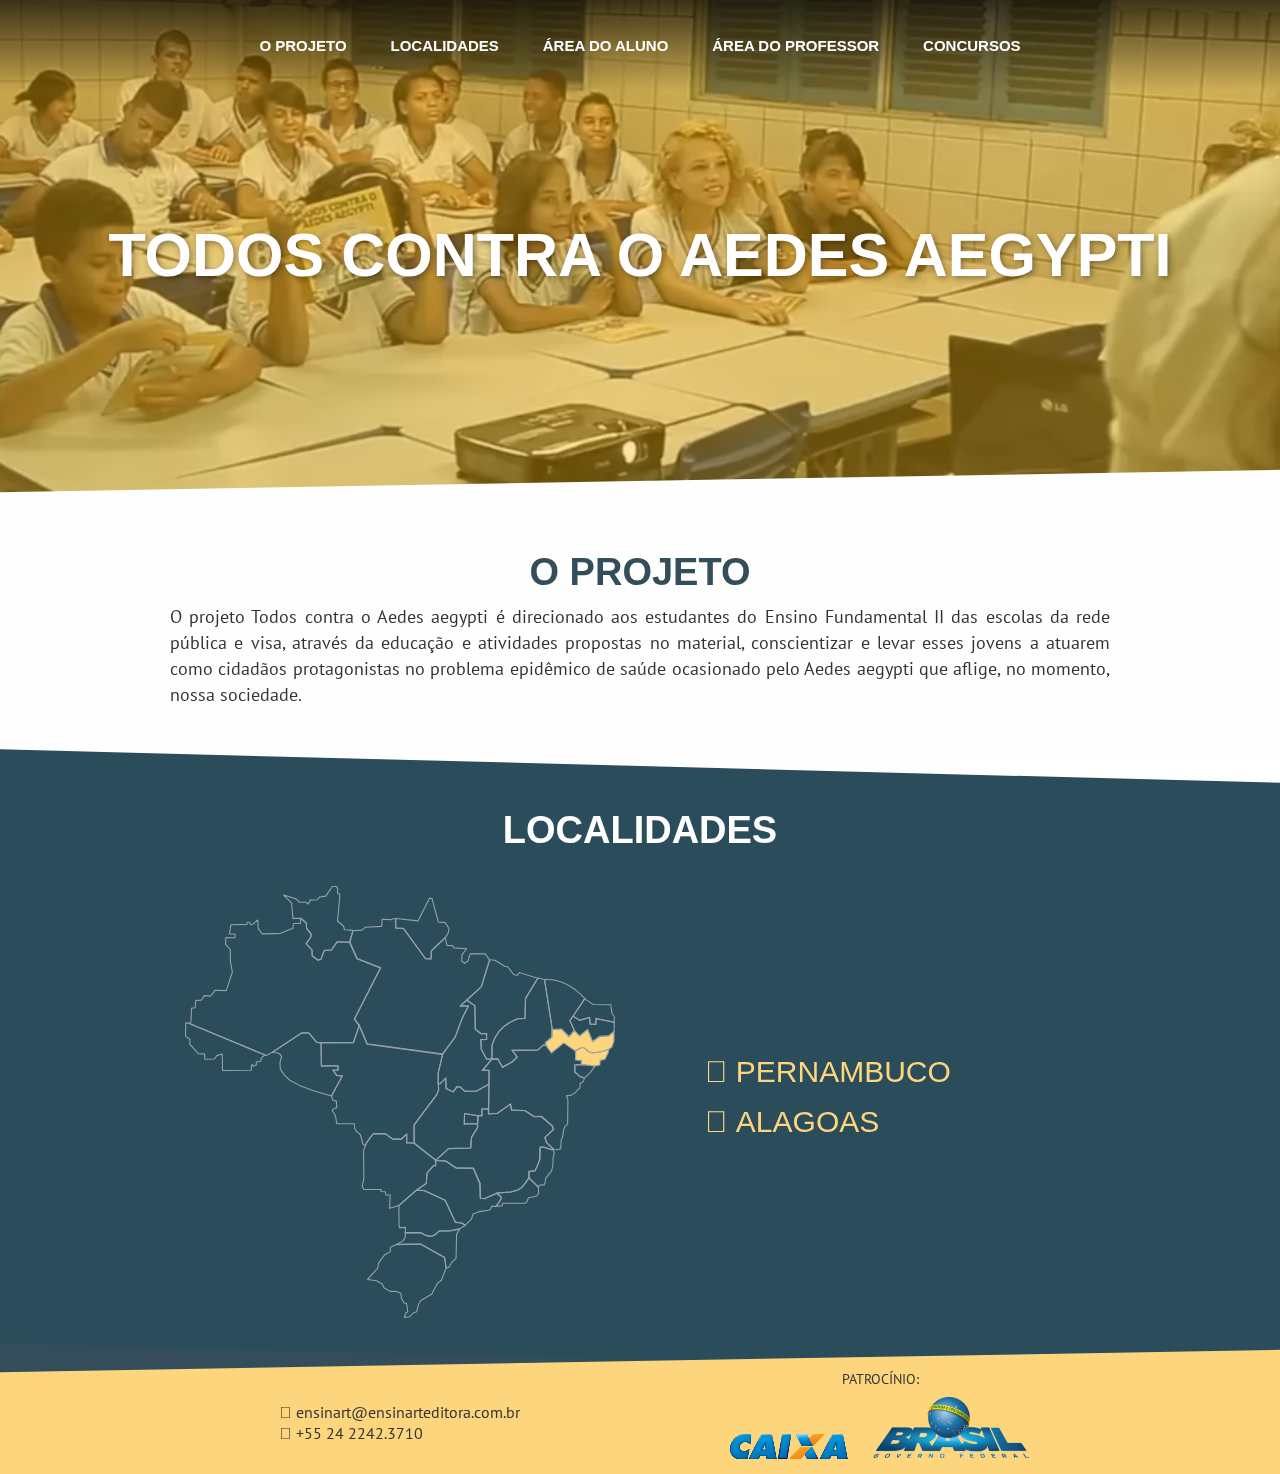
==== commit f85b29d3: "Update index.html" ====
--- a/index.html
+++ b/index.html
@@ -27,7 +27,7 @@
               ÁREA DO PROFESSOR
             </a>
 	    <a class="nav-link w-nav-link" data-ix="hover" target="_blank" href="http://todoscontraoaedesaegypti.com.br/edital-concurso.pdf">
-              CONCURSO
+              CONCURSOS
             </a>  
           </nav>
           <div class="menu-button w-nav-button">
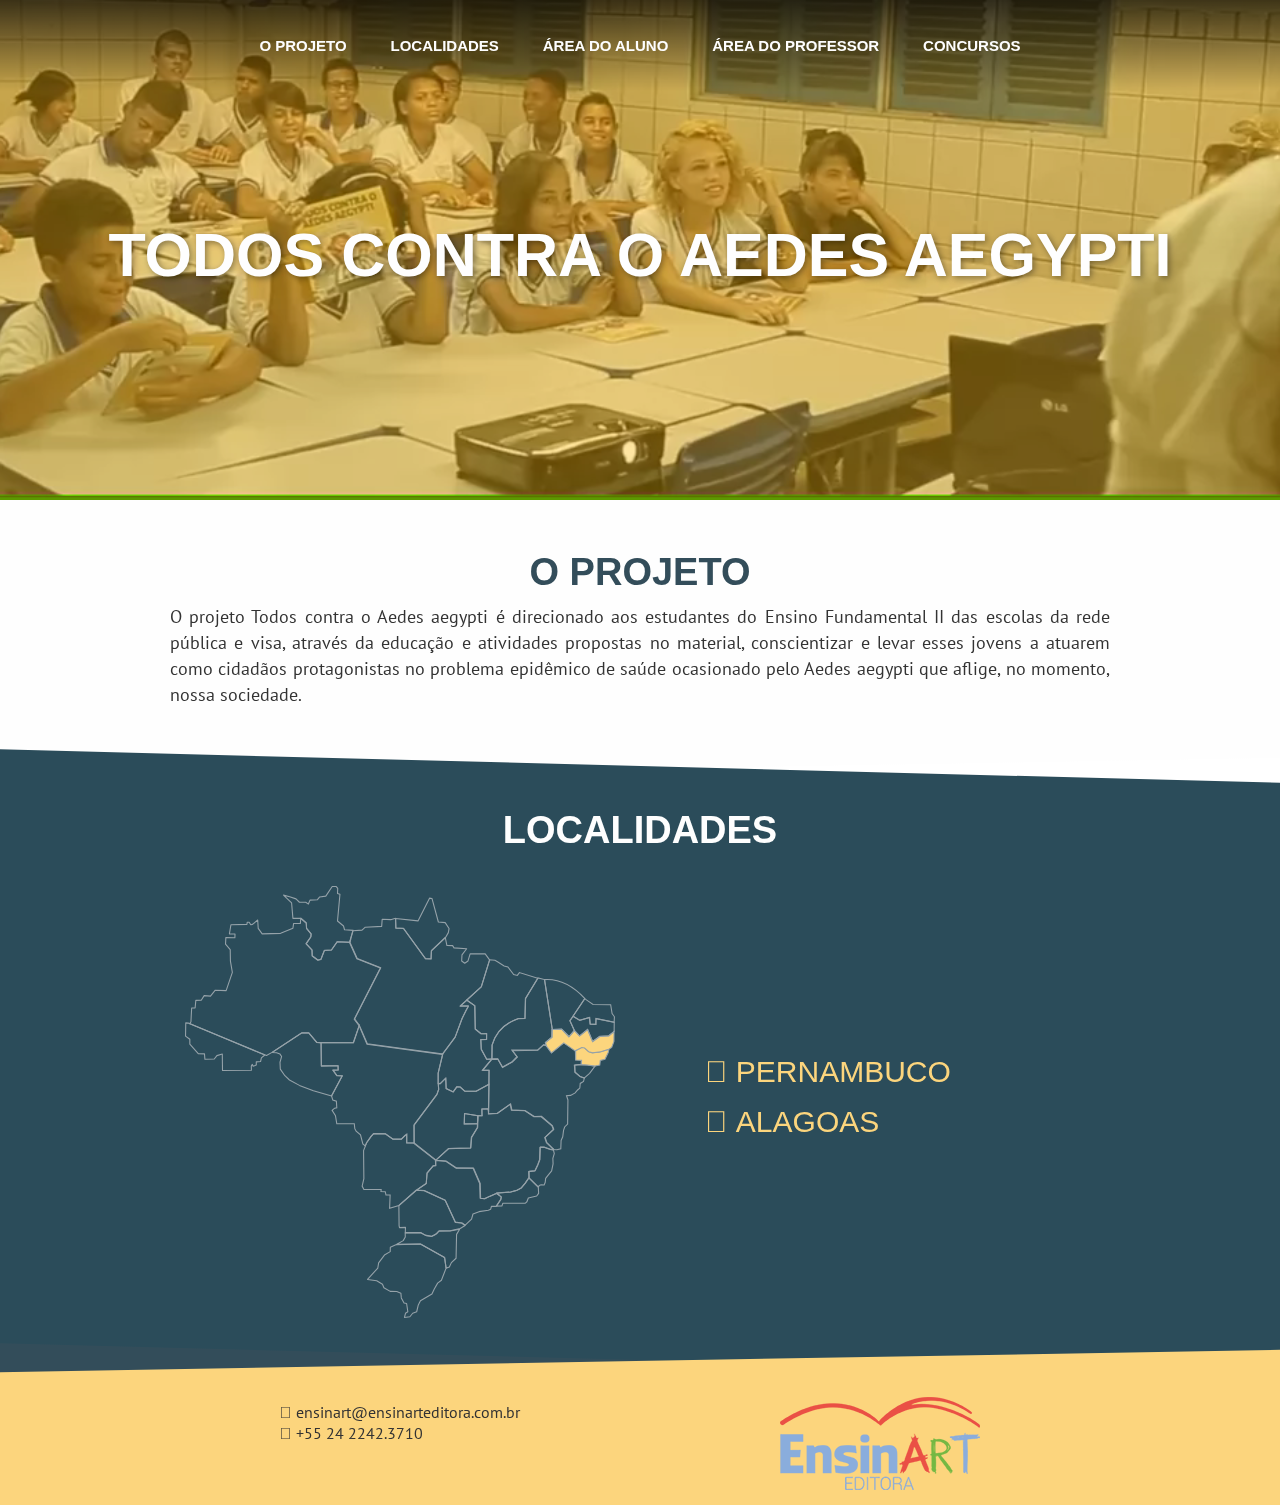
==== commit 21f8e2b1: "Update index.html" ====
--- a/index.html
+++ b/index.html
@@ -1,134 +1,141 @@
 <!DOCTYPE html>
-<html >
-  <head>
-    <meta charset="utf-8"/>
-    <title>
-      Todos Contra o Aedes aegypti
-    </title>
-    <meta content="width=device-width, initial-scale=1" name="viewport"/>
-	  <link href="src/css/estilo.css" rel="stylesheet" type="text/css"/>    
-    <link href="favicon.ico" rel="icon" type="image/x-icon"/>    
-  </head>
-  <body class="body">
-    <div>
-      <div class="navbar w-nav" data-animation="default" data-collapse="small" data-duration="400" data-easing="linear">
-        <div class="container w-container">
-          <nav class="nav-menu w-nav-menu" role="navigation">
-            <a class="nav-link w-nav-link" data-ix="hover" href="#projeto">
-              O PROJETO
-            </a>
-            <a class="nav-link w-nav-link" data-ix="hover" href="#localidades">
-              LOCALIDADES
-            </a>
-            <a class="nav-link w-nav-link" data-ix="hover" href="/aluno" target="_blank">
-              ÁREA DO ALUNO
-            </a>
-            <a class="nav-link w-nav-link" data-ix="hover" href="/professor">
-              ÁREA DO PROFESSOR
-            </a>
-	    <a class="nav-link w-nav-link" data-ix="hover" target="_blank" href="http://todoscontraoaedesaegypti.com.br/edital-concurso.pdf">
-              CONCURSOS
-            </a>  
-          </nav>
-          <div class="menu-button w-nav-button">
-            <div class="icon w-icon-nav-menu">
-            </div>
-          </div>
-        </div>
-      </div>
-      <div class="div-block-2 w-hidden-small w-hidden-tiny">
-        <div class="background-video-2 w-background-video w-hidden-small w-hidden-tiny" data-autoplay="data-autoplay" data-loop="data-loop" data-poster-url="src/img/597b1f1eb878350001c0a030_video site-b-poster-00001.jpg" data-video-urls="src/img/597b1f1eb878350001c0a030_video site-b-transcode.webm,src/img/597b1f1eb878350001c0a030_video site-b-transcode.mp4" data-wf-ignore="data-wf-ignore">
-          <h1 class="heading-3">
-            Todos Contra o Aedes Aegypti
-          </h1>
-        </div>
-      </div>
-      <div class="div-block-6 w-hidden-main w-hidden-medium">
-        <div class="div-block-8">
-          <h1 class="heading-3">
-            Todos Contra
-            <br>
-              o Aedes Aegypti
-            </br>
-          </h1>
-        </div>
-        <div class="div-block-7">
-          <img class="image-3" height="100" src="src/img/597b245bb878350001c0a3da_tela.jpg"/>
-        </div>
-      </div>
-    </div>
-    <div class="section-3" id="projeto">
-      <div class="div-block-5">
-      </div>
-      <div class="container-3 w-container">
-        <h1 class="heading-2">
-          O Projeto
-        </h1>
-        <p align="justify" class="paragraph">
-          O projeto Todos contra o Aedes aegypti é direcionado aos estudantes do Ensino Fundamental II das escolas da rede pública e visa, através da educação e atividades propostas no material, conscientizar e levar esses jovens a atuarem como cidadãos protagonistas no problema epidêmico de saúde ocasionado pelo Aedes aegypti que aflige, no momento, nossa sociedade.
-        </p>
-      </div>
-    </div>
-    <div class="section-2" id="localidades">
-      <div class="div-block-3">
-      </div>
-      <div class="container-5 w-container">
-        <h1 class="heading-4">
-          Localidades
-        </h1>
-        <div class="w-row">
-          <div class="column-4 w-col w-col-6">
-            <img class="image-2" src="src/img/597a191c76e7af0001fb0f9c_mapa-do-brasil-hcv.svg"/>
-          </div>
-          <div class="column-3 w-col w-col-6">
-            <ul class="unordered-list">
-              <li class="list-item">
-                <span class="text-span-2">
-                  
-                </span>
-                PERNAMBUCO
-              </li>
-              <li class="list-item">
-                <span class="text-span-2">
-                  
-                </span>
-                ALAGOAS
-              </li>
-            </ul>
+<html>
+
+<head>
+  <meta charset="utf-8" />
+  <title>
+    Todos Contra o Aedes aegypti
+  </title>
+  <meta content="width=device-width, initial-scale=1" name="viewport" />
+  <link href="src/css/estilo.css" rel="stylesheet" type="text/css" />
+  <link href="favicon.ico" rel="icon" type="image/x-icon" />
+</head>
+
+<body class="body">
+  <div>
+    <div class="navbar w-nav" data-animation="default" data-collapse="small" data-duration="400" data-easing="linear">
+      <div class="container w-container">
+        <nav class="nav-menu w-nav-menu" role="navigation">
+          <a class="nav-link w-nav-link" data-ix="hover" href="#projeto">
+            O PROJETO
+          </a>
+          <a class="nav-link w-nav-link" data-ix="hover" href="#localidades">
+            LOCALIDADES
+          </a>
+          <a class="nav-link w-nav-link" data-ix="hover" href="/aluno" target="_blank">
+            ÁREA DO ALUNO
+          </a>
+          <a class="nav-link w-nav-link" data-ix="hover" href="/professor">
+            ÁREA DO PROFESSOR
+          </a>
+          <a class="nav-link w-nav-link" data-ix="hover" target="_blank" href="/concurso">
+            CONCURSOS
+          </a>
+        </nav>
+        <div class="menu-button w-nav-button">
+          <div class="icon w-icon-nav-menu">
           </div>
         </div>
       </div>
     </div>
-    <div class="section">
-      <div class="div-block-4">
+    <div class="div-block-2 w-hidden-small w-hidden-tiny">
+      <div class="background-video-2 w-background-video w-hidden-small w-hidden-tiny" data-autoplay="data-autoplay" data-loop="data-loop"
+        data-poster-url="src/img/597b1f1eb878350001c0a030_video site-b-poster-00001.jpg" data-video-urls="src/img/597b1f1eb878350001c0a030_video site-b-transcode.webm,src/img/597b1f1eb878350001c0a030_video site-b-transcode.mp4"
+        data-wf-ignore="data-wf-ignore">
+        <h1 class="heading-3">
+          Todos Contra o Aedes Aegypti
+        </h1>
       </div>
-      <div class="container-4 w-container">
-        <div class="w-row">
-          <div class="column-2 w-col w-col-6">
-            <div class="text-block">
+    </div>
+    <div class="div-block-6 w-hidden-main w-hidden-medium">
+      <div class="div-block-8">
+        <h1 class="heading-3">
+          Todos Contra
+          <br> o Aedes Aegypti
+          </br>
+        </h1>
+      </div>
+      <div class="div-block-7">
+        <img class="image-3" height="100" src="src/img/597b245bb878350001c0a3da_tela.jpg" />
+      </div>
+    </div>
+  </div>
+  <div class="section-3" id="projeto">
+    <div class="div-block-5">
+    </div>
+    <div class="container-3 w-container">
+      <h1 class="heading-2">
+        O Projeto
+      </h1>
+      <p align="justify" class="paragraph">
+        O projeto Todos contra o Aedes aegypti é direcionado aos estudantes do Ensino Fundamental II das escolas da rede pública
+        e visa, através da educação e atividades propostas no material, conscientizar e levar esses jovens a atuarem como
+        cidadãos protagonistas no problema epidêmico de saúde ocasionado pelo Aedes aegypti que aflige, no momento, nossa
+        sociedade.
+      </p>
+    </div>
+  </div>
+  <div class="section-2" id="localidades">
+    <div class="div-block-3">
+    </div>
+    <div class="container-5 w-container">
+      <h1 class="heading-4">
+        Localidades
+      </h1>
+      <div class="w-row">
+        <div class="column-4 w-col w-col-6">
+          <img class="image-2" src="src/img/597a191c76e7af0001fb0f9c_mapa-do-brasil-hcv.svg" />
+        </div>
+        <div class="column-3 w-col w-col-6">
+          <ul class="unordered-list">
+            <li class="list-item">
               <span class="text-span-2">
-                
+                
               </span>
-              ensinart@ensinarteditora.com.br
-              <br>
-                <span class="text-span-2">
-                  
-                </span>
-                +55 24 2242.3710
-              </br>
-            </div>
-          </div>
-          <div class="column w-col w-col-6">
-            <div class="text-block-2">
-              PATROCÍNIO:
-            </div>
-            <img class="image" src="src/img/5979e488650fcd0001a4ac94_logo-cx-br2.png"/>
-          </div>
+              PERNAMBUCO
+            </li>
+            <li class="list-item">
+              <span class="text-span-2">
+                
+              </span>
+              ALAGOAS
+            </li>
+          </ul>
         </div>
       </div>
     </div>
-	    <script src="http://code.jquery.com/jquery-3.2.1.min.js"></script>
-    	<script src="src/script.js"></script>
-		
-  </body>
+  </div>
+  <div class="section">
+    <div class="div-block-4">
+    </div>
+    <div class="container-4 w-container">
+      <div class="w-row">
+        <div class="column-2 w-col w-col-6">
+          <div class="text-block">
+            <span class="text-span-2">
+              
+            </span>
+            ensinart@ensinarteditora.com.br
+            <br>
+            <span class="text-span-2">
+              
+            </span>
+            +55 24 2242.3710
+            </br>
+          </div>
+        </div>
+        <div class="column w-col w-col-6">
+          <div class="text-block-2">
+            
+          </div>
+          <img class="image" src="src/img/Ensinart-logo-01.png" />
+        </div>
+      </div>
+    </div>
+  </div>
+  <script src="http://code.jquery.com/jquery-3.2.1.min.js"></script>
+  <script src="src/script.js"></script>
+
+</body>
+
 </html>
--- a/src/css/estilo.css
+++ b/src/css/estilo.css
@@ -1,18 +1,2071 @@
 @import url('https://fonts.googleapis.com/css?family=PT+Sans');
+
 /* Generated on: Mon Jul 31 2017 18:57:56 GMT+0000 (UTC) */
+
+
 /* ==========================================================================
    normalize.css v3.0.3 | MIT License | github.com/necolas/normalize.css 
    ========================================================================== */
-/*! normalize.css v3.0.3 | MIT License | github.com/necolas/normalize.css */html{font-family:sans-serif;-ms-text-size-adjust:100%;-webkit-text-size-adjust:100%}body{margin:0}article,aside,details,figcaption,figure,footer,header,hgroup,main,menu,nav,section,summary{display:block}audio,canvas,progress,video{display:inline-block;vertical-align:baseline}audio:not([controls]){display:none;height:0}[hidden],template{display:none}a{background-color:transparent}a:active,a:hover{outline:0}abbr[title]{border-bottom:1px dotted}b,strong{font-weight:bold}dfn{font-style:italic}h1{font-size:2em;margin:.67em 0}mark{background:#ff0;color:#000}small{font-size:80%}sub,sup{font-size:75%;line-height:0;position:relative;vertical-align:baseline}sup{top:-0.5em}sub{bottom:-0.25em}img{border:0}svg:not(:root){overflow:hidden}figure{margin:1em 40px}hr{box-sizing:content-box;height:0}pre{overflow:auto}code,kbd,pre,samp{font-family:monospace,monospace;font-size:1em}button,input,optgroup,select,textarea{color:inherit;font:inherit;margin:0}button{overflow:visible}button,select{text-transform:none}button,html input[type="button"],input[type="reset"]{-webkit-appearance:button;cursor:pointer}button[disabled],html input[disabled]{cursor:default}button::-moz-focus-inner,input::-moz-focus-inner{border:0;padding:0}input{line-height:normal}input[type="checkbox"],input[type="radio"]{box-sizing:border-box;padding:0}input[type="number"]::-webkit-inner-spin-button,input[type="number"]::-webkit-outer-spin-button{height:auto}input[type="search"]{-webkit-appearance:textfield}input[type="search"]::-webkit-search-cancel-button,input[type="search"]::-webkit-search-decoration{-webkit-appearance:none}fieldset{border:1px solid #c0c0c0;margin:0 2px;padding:.35em .625em .75em}legend{border:0;padding:0}textarea{overflow:auto}optgroup{font-weight:bold}table{border-collapse:collapse;border-spacing:0}td,th{padding:0}
+
+
+/*! normalize.css v3.0.3 | MIT License | github.com/necolas/normalize.css */
+
+html {
+  font-family: sans-serif;
+  -ms-text-size-adjust: 100%;
+  -webkit-text-size-adjust: 100%
+}
+
+body {
+  margin: 0
+}
+
+article,
+aside,
+details,
+figcaption,
+figure,
+footer,
+header,
+hgroup,
+main,
+menu,
+nav,
+section,
+summary {
+  display: block
+}
+
+audio,
+canvas,
+progress,
+video {
+  display: inline-block;
+  vertical-align: baseline
+}
+
+audio:not([controls]) {
+  display: none;
+  height: 0
+}
+
+[hidden],
+template {
+  display: none
+}
+
+a {
+  background-color: transparent
+}
+
+a:active,
+a:hover {
+  outline: 0
+}
+
+abbr[title] {
+  border-bottom: 1px dotted
+}
+
+b,
+strong {
+  font-weight: bold
+}
+
+dfn {
+  font-style: italic
+}
+
+h1 {
+  font-size: 2em;
+  margin: .67em 0
+}
+
+mark {
+  background: #ff0;
+  color: #000
+}
+
+small {
+  font-size: 80%
+}
+
+sub,
+sup {
+  font-size: 75%;
+  line-height: 0;
+  position: relative;
+  vertical-align: baseline
+}
+
+sup {
+  top: -0.5em
+}
+
+sub {
+  bottom: -0.25em
+}
+
+img {
+  border: 0
+}
+
+svg:not(:root) {
+  overflow: hidden
+}
+
+figure {
+  margin: 1em 40px
+}
+
+hr {
+  box-sizing: content-box;
+  height: 0
+}
+
+pre {
+  overflow: auto
+}
+
+code,
+kbd,
+pre,
+samp {
+  font-family: monospace, monospace;
+  font-size: 1em
+}
+
+button,
+input,
+optgroup,
+select,
+textarea {
+  color: inherit;
+  font: inherit;
+  margin: 0
+}
+
+button {
+  overflow: visible
+}
+
+button,
+select {
+  text-transform: none
+}
+
+button,
+html input[type="button"],
+input[type="reset"] {
+  -webkit-appearance: button;
+  cursor: pointer
+}
+
+button[disabled],
+html input[disabled] {
+  cursor: default
+}
+
+button::-moz-focus-inner,
+input::-moz-focus-inner {
+  border: 0;
+  padding: 0
+}
+
+input {
+  line-height: normal
+}
+
+input[type="checkbox"],
+input[type="radio"] {
+  box-sizing: border-box;
+  padding: 0
+}
+
+input[type="number"]::-webkit-inner-spin-button,
+input[type="number"]::-webkit-outer-spin-button {
+  height: auto
+}
+
+input[type="search"] {
+  -webkit-appearance: textfield
+}
+
+input[type="search"]::-webkit-search-cancel-button,
+input[type="search"]::-webkit-search-decoration {
+  -webkit-appearance: none
+}
+
+fieldset {
+  border: 1px solid #c0c0c0;
+  margin: 0 2px;
+  padding: .35em .625em .75em
+}
+
+legend {
+  border: 0;
+  padding: 0
+}
+
+textarea {
+  overflow: auto
+}
+
+optgroup {
+  font-weight: bold
+}
+
+table {
+  border-collapse: collapse;
+  border-spacing: 0
+}
+
+td,
+th {
+  padding: 0
+}
+
 
 /* ==========================================================================
    Start of base Webflow CSS - If you're looking for some ultra-clean CSS, skip the boilerplate and see the unminified code below.
    ========================================================================== */
-@font-face{font-family:'webflow-icons';src:url([data-uri]) format('truetype'),url([data-uri]) format('woff');font-weight:normal;font-style:normal}[class^="w-icon-"],[class*=" w-icon-"]{font-family:'webflow-icons';speak:none;font-style:normal;font-weight:normal;font-variant:normal;text-transform:none;line-height:1;-webkit-font-smoothing:antialiased;-moz-osx-font-smoothing:grayscale}.w-icon-slider-right:before{content:"\e600"}.w-icon-slider-left:before{content:"\e601"}.w-icon-nav-menu:before{content:"\e602"}.w-icon-arrow-down:before,.w-icon-dropdown-toggle:before{content:"\e603"}*{-webkit-box-sizing:border-box;-moz-box-sizing:border-box;box-sizing:border-box}html{height:100%}body{margin:0;min-height:100%;background-color:#fff;font-family:Arial,sans-serif;font-size:14px;line-height:20px;color:#333}img{max-width:100%;vertical-align:middle;display:inline-block}html.w-mod-touch *{background-attachment:scroll !important}.w-block{display:block}.w-inline-block{max-width:100%;display:inline-block}.w-clearfix:before,.w-clearfix:after{content:" ";display:table}.w-clearfix:after{clear:both}.w-hidden{display:none}.w-button{display:inline-block;padding:9px 15px;background-color:#3898EC;color:white;border:0;line-height:inherit;text-decoration:none;cursor:pointer;border-radius:0}input.w-button{-webkit-appearance:button}html[data-w-dynpage] [data-w-cloak]{color:transparent !important}.w-webflow-badge,.w-webflow-badge *{position:static;left:auto;top:auto;right:auto;bottom:auto;z-index:auto;display:block;visibility:visible;overflow:visible;overflow-x:visible;overflow-y:visible;box-sizing:border-box;width:auto;height:auto;max-height:none;max-width:none;min-height:0;min-width:0;margin:0;padding:0;float:none;clear:none;border:0 none transparent;border-radius:0;background:none;background-image:none;background-position:0 0;background-size:auto auto;background-repeat:repeat;background-origin:padding-box;background-clip:border-box;background-attachment:scroll;background-color:transparent;box-shadow:none;opacity:1;transform:none;transition:none;direction:ltr;font-family:inherit;font-weight:inherit;color:inherit;font-size:inherit;line-height:inherit;font-style:inherit;font-variant:inherit;text-align:inherit;letter-spacing:inherit;text-decoration:inherit;text-indent:0;text-transform:inherit;list-style-type:disc;text-shadow:none;font-smoothing:auto;vertical-align:baseline;cursor:inherit;white-space:inherit;word-break:normal;word-spacing:normal;word-wrap:normal}.w-webflow-badge{position:fixed !important;display:inline-block !important;visibility:visible !important;z-index:2147483647 !important;top:auto !important;right:12px !important;bottom:12px !important;left:auto !important;color:#AAADB0 !important;background-color:#fff !important;border-radius:3px !important;padding:6px 8px 6px 6px !important;font-size:12px !important;opacity:1 !important;line-height:14px !important;text-decoration:none !important;transform:none !important;margin:0 !important;width:auto !important;height:auto !important;overflow:visible !important;white-space:nowrap;box-shadow:0 0 0 1px rgba(0,0,0,0.1),0 1px 3px rgba(0,0,0,0.1)}.w-webflow-badge>img{display:inline-block !important;visibility:visible !important;opacity:1 !important;vertical-align:middle !important}h1,h2,h3,h4,h5,h6{font-weight:bold;margin-bottom:10px}h1{font-size:38px;line-height:44px;margin-top:20px}h2{font-size:32px;line-height:36px;margin-top:20px}h3{font-size:24px;line-height:30px;margin-top:20px}h4{font-size:18px;line-height:24px;margin-top:10px}h5{font-size:14px;line-height:20px;margin-top:10px}h6{font-size:12px;line-height:18px;margin-top:10px}p{margin-top:0;margin-bottom:10px}blockquote{margin:0 0 10px 0;padding:10px 20px;border-left:5px solid #E2E2E2;font-size:18px;line-height:22px}figure{margin:0;margin-bottom:10px}figcaption{margin-top:5px;text-align:center}ul,ol{margin-top:0;margin-bottom:10px;padding-left:40px}.w-list-unstyled{padding-left:0;list-style:none}.w-embed:before,.w-embed:after{content:" ";display:table}.w-embed:after{clear:both}.w-video{width:100%;position:relative;padding:0}.w-video iframe,.w-video object,.w-video embed{position:absolute;top:0;left:0;width:100%;height:100%}fieldset{padding:0;margin:0;border:0}button,html input[type="button"],input[type="reset"]{border:0;cursor:pointer;-webkit-appearance:button}.w-form{margin:0 0 15px}.w-form-done{display:none;padding:20px;text-align:center;background-color:#dddddd}.w-form-fail{display:none;margin-top:10px;padding:10px;background-color:#ffdede}label{display:block;margin-bottom:5px;font-weight:bold}.w-input,.w-select{display:block;width:100%;height:38px;padding:8px 12px;margin-bottom:10px;font-size:14px;line-height:1.42857143;color:#333333;vertical-align:middle;background-color:#ffffff;border:1px solid #cccccc}.w-input:-moz-placeholder,.w-select:-moz-placeholder{color:#999}.w-input::-moz-placeholder,.w-select::-moz-placeholder{color:#999;opacity:1}.w-input:-ms-input-placeholder,.w-select:-ms-input-placeholder{color:#999}.w-input::-webkit-input-placeholder,.w-select::-webkit-input-placeholder{color:#999}.w-input:focus,.w-select:focus{border-color:#3898EC;outline:0}.w-input[disabled],.w-select[disabled],.w-input[readonly],.w-select[readonly],fieldset[disabled] .w-input,fieldset[disabled] .w-select{cursor:not-allowed;background-color:#eeeeee}textarea.w-input,textarea.w-select{height:auto}.w-select{background-image:-webkit-linear-gradient(white 0, #f3f3f3 100%);background-image:linear-gradient(white 0, #f3f3f3 100%)}.w-select[multiple]{height:auto}.w-form-label{display:inline-block;cursor:pointer;font-weight:normal;margin-bottom:0}.w-checkbox,.w-radio{display:block;margin-bottom:5px;padding-left:20px}.w-checkbox:before,.w-radio:before,.w-checkbox:after,.w-radio:after{content:" ";display:table}.w-checkbox:after,.w-radio:after{clear:both}.w-checkbox-input,.w-radio-input{margin:4px 0 0;margin-top:1px \9;line-height:normal;float:left;margin-left:-20px}.w-radio-input{margin-top:3px}.w-container{margin-left:auto;margin-right:auto;max-width:940px}.w-container:before,.w-container:after{content:" ";display:table}.w-container:after{clear:both}.w-container .w-row{margin-left:-10px;margin-right:-10px}.w-row:before,.w-row:after{content:" ";display:table}.w-row:after{clear:both}.w-row .w-row{margin-left:0;margin-right:0}.w-col{position:relative;float:left;width:100%;min-height:1px;padding-left:25px;padding-right:25px}.w-col .w-col{padding-left:0;padding-right:0}.w-col-1{width:8.33333333%}.w-col-2{width:16.66666667%}.w-col-3{width:25%}.w-col-4{width:33.33333333%}.w-col-5{width:41.66666667%}.w-col-6{width:50%}.w-col-7{width:58.33333333%}.w-col-8{width:66.66666667%}.w-col-9{width:75%}.w-col-10{width:83.33333333%}.w-col-11{width:91.66666667%}.w-col-12{width:100%}.w-hidden-main{display:none !important}@media screen and (max-width:991px){.w-container{max-width:728px}.w-hidden-main{display:inherit !important}.w-hidden-medium{display:none !important}.w-col-medium-1{width:8.33333333%}.w-col-medium-2{width:16.66666667%}.w-col-medium-3{width:25%}.w-col-medium-4{width:33.33333333%}.w-col-medium-5{width:41.66666667%}.w-col-medium-6{width:50%}.w-col-medium-7{width:58.33333333%}.w-col-medium-8{width:66.66666667%}.w-col-medium-9{width:75%}.w-col-medium-10{width:83.33333333%}.w-col-medium-11{width:91.66666667%}.w-col-medium-12{width:100%}.w-col-stack{width:100%;left:auto;right:auto}}@media screen and (max-width:767px){.w-hidden-main{display:inherit !important}.w-hidden-medium{display:inherit !important}.w-hidden-small{display:none !important}.w-row,.w-container .w-row{margin-left:0;margin-right:0}.w-col{width:100%;left:auto;right:auto}.w-col-small-1{width:8.33333333%}.w-col-small-2{width:16.66666667%}.w-col-small-3{width:25%}.w-col-small-4{width:33.33333333%}.w-col-small-5{width:41.66666667%}.w-col-small-6{width:50%}.w-col-small-7{width:58.33333333%}.w-col-small-8{width:66.66666667%}.w-col-small-9{width:75%}.w-col-small-10{width:83.33333333%}.w-col-small-11{width:91.66666667%}.w-col-small-12{width:100%}}@media screen and (max-width:479px){.w-container{max-width:none}.w-hidden-main{display:inherit !important}.w-hidden-medium{display:inherit !important}.w-hidden-small{display:inherit !important}.w-hidden-tiny{display:none !important}.w-col{width:100%}.w-col-tiny-1{width:8.33333333%}.w-col-tiny-2{width:16.66666667%}.w-col-tiny-3{width:25%}.w-col-tiny-4{width:33.33333333%}.w-col-tiny-5{width:41.66666667%}.w-col-tiny-6{width:50%}.w-col-tiny-7{width:58.33333333%}.w-col-tiny-8{width:66.66666667%}.w-col-tiny-9{width:75%}.w-col-tiny-10{width:83.33333333%}.w-col-tiny-11{width:91.66666667%}.w-col-tiny-12{width:100%}}.w-widget{position:relative}.w-widget-map{width:100%;height:400px}.w-widget-map label{width:auto;display:inline}.w-widget-map img{max-width:inherit}.w-widget-map .gm-style-iw{width:90% !important;height:auto !important;top:7px !important;left:6% !important;display:inline;text-align:center;overflow:hidden}.w-widget-map .gm-style-iw+div{display:none}.w-widget-twitter{overflow:hidden}.w-widget-twitter-count-shim{display:inline-block;vertical-align:top;position:relative;width:28px;height:20px;text-align:center;background:white;border:#758696 solid 1px;border-radius:3px}.w-widget-twitter-count-shim *{pointer-events:none;-webkit-user-select:none;-moz-user-select:none;-ms-user-select:none;user-select:none}.w-widget-twitter-count-shim .w-widget-twitter-count-inner{position:relative;font-size:15px;line-height:12px;text-align:center;color:#999;font-family:serif}.w-widget-twitter-count-shim .w-widget-twitter-count-clear{position:relative;display:block}.w-widget-twitter-count-shim.w--large{width:36px;height:28px;margin-left:7px}.w-widget-twitter-count-shim.w--large .w-widget-twitter-count-inner{font-size:18px;line-height:18px}.w-widget-twitter-count-shim:not(.w--vertical){margin-left:5px;margin-right:8px}.w-widget-twitter-count-shim:not(.w--vertical).w--large{margin-left:6px}.w-widget-twitter-count-shim:not(.w--vertical):before,.w-widget-twitter-count-shim:not(.w--vertical):after{top:50%;left:0;border:solid transparent;content:" ";height:0;width:0;position:absolute;pointer-events:none}.w-widget-twitter-count-shim:not(.w--vertical):before{border-color:rgba(117,134,150,0);border-right-color:#5d6c7b;border-width:4px;margin-left:-9px;margin-top:-4px}.w-widget-twitter-count-shim:not(.w--vertical).w--large:before{border-width:5px;margin-left:-10px;margin-top:-5px}.w-widget-twitter-count-shim:not(.w--vertical):after{border-color:rgba(255,255,255,0);border-right-color:white;border-width:4px;margin-left:-8px;margin-top:-4px}.w-widget-twitter-count-shim:not(.w--vertical).w--large:after{border-width:5px;margin-left:-9px;margin-top:-5px}.w-widget-twitter-count-shim.w--vertical{width:61px;height:33px;margin-bottom:8px}.w-widget-twitter-count-shim.w--vertical:before,.w-widget-twitter-count-shim.w--vertical:after{top:100%;left:50%;border:solid transparent;content:" ";height:0;width:0;position:absolute;pointer-events:none}.w-widget-twitter-count-shim.w--vertical:before{border-color:rgba(117,134,150,0);border-top-color:#5d6c7b;border-width:5px;margin-left:-5px}.w-widget-twitter-count-shim.w--vertical:after{border-color:rgba(255,255,255,0);border-top-color:white;border-width:4px;margin-left:-4px}.w-widget-twitter-count-shim.w--vertical .w-widget-twitter-count-inner{font-size:18px;line-height:22px}.w-widget-twitter-count-shim.w--vertical.w--large{width:76px}.w-widget-gplus{overflow:hidden}.w-background-video{position:relative;overflow:hidden;height:500px;color:white}.w-background-video>video{background-size:cover;background-position:50% 50%;position:absolute;right:-100%;bottom:-100%;top:-100%;left:-100%;margin:auto;min-width:100%;min-height:100%;z-index:-100}.w-slider{position:relative;height:300px;text-align:center;background:#dddddd;clear:both;-webkit-tap-highlight-color:rgba(0,0,0,0);tap-highlight-color:rgba(0,0,0,0)}.w-slider-mask{position:relative;display:block;overflow:hidden;z-index:1;left:0;right:0;height:100%;white-space:nowrap}.w-slide{position:relative;display:inline-block;vertical-align:top;width:100%;height:100%;white-space:normal;text-align:left}.w-slider-nav{position:absolute;z-index:2;top:auto;right:0;bottom:0;left:0;margin:auto;padding-top:10px;height:40px;text-align:center;-webkit-tap-highlight-color:rgba(0,0,0,0);tap-highlight-color:rgba(0,0,0,0)}.w-slider-nav.w-round>div{border-radius:100%}.w-slider-nav.w-num>div{width:auto;height:auto;padding:.2em .5em;font-size:inherit;line-height:inherit}.w-slider-nav.w-shadow>div{box-shadow:0 0 3px rgba(51,51,51,0.4)}.w-slider-nav-invert{color:#fff}.w-slider-nav-invert>div{background-color:rgba(34,34,34,0.4)}.w-slider-nav-invert>div.w-active{background-color:#222}.w-slider-dot{position:relative;display:inline-block;width:1em;height:1em;background-color:rgba(255,255,255,0.4);cursor:pointer;margin:0 3px .5em;transition:background-color 100ms,color 100ms}.w-slider-dot.w-active{background-color:#fff}.w-slider-arrow-left,.w-slider-arrow-right{position:absolute;width:80px;top:0;right:0;bottom:0;left:0;margin:auto;cursor:pointer;overflow:hidden;color:white;font-size:40px;-webkit-tap-highlight-color:rgba(0,0,0,0);tap-highlight-color:rgba(0,0,0,0);-webkit-user-select:none;-moz-user-select:none;-ms-user-select:none;user-select:none}.w-slider-arrow-left [class^="w-icon-"],.w-slider-arrow-right [class^="w-icon-"],.w-slider-arrow-left [class*=" w-icon-"],.w-slider-arrow-right [class*=" w-icon-"]{position:absolute}.w-slider-arrow-left{z-index:3;right:auto}.w-slider-arrow-right{z-index:4;left:auto}.w-icon-slider-left,.w-icon-slider-right{top:0;right:0;bottom:0;left:0;margin:auto;width:1em;height:1em}.w-dropdown{display:inline-block;position:relative;text-align:left;margin-left:auto;margin-right:auto;z-index:900}.w-dropdown-btn,.w-dropdown-toggle,.w-dropdown-link{position:relative;vertical-align:top;text-decoration:none;color:#222222;padding:20px;text-align:left;margin-left:auto;margin-right:auto;white-space:nowrap}.w-dropdown-toggle{-webkit-user-select:none;-moz-user-select:none;-ms-user-select:none;user-select:none;display:inline-block;cursor:pointer;padding-right:40px}.w-icon-dropdown-toggle{position:absolute;top:0;right:0;bottom:0;margin:auto;margin-right:20px;width:1em;height:1em}.w-dropdown-list{position:absolute;background:#dddddd;display:none;min-width:100%}.w-dropdown-list.w--open{display:block}.w-dropdown-link{padding:10px 20px;display:block;color:#222222}.w-dropdown-link.w--current{color:#0082f3}.w-nav[data-collapse="all"] .w-dropdown,.w-nav[data-collapse="all"] .w-dropdown-toggle{display:block}.w-nav[data-collapse="all"] .w-dropdown-list{position:static}@media screen and (max-width:991px){.w-nav[data-collapse="medium"] .w-dropdown,.w-nav[data-collapse="medium"] .w-dropdown-toggle{display:block}.w-nav[data-collapse="medium"] .w-dropdown-list{position:static}}@media screen and (max-width:767px){.w-nav[data-collapse="small"] .w-dropdown,.w-nav[data-collapse="small"] .w-dropdown-toggle{display:block}.w-nav[data-collapse="small"] .w-dropdown-list{position:static}.w-nav-brand{padding-left:10px}}@media screen and (max-width:479px){.w-nav[data-collapse="tiny"] .w-dropdown,.w-nav[data-collapse="tiny"] .w-dropdown-toggle{display:block}.w-nav[data-collapse="tiny"] .w-dropdown-list{position:static}}.w-lightbox-backdrop{color:#000;cursor:auto;font-family:serif;font-size:medium;font-style:normal;font-variant:normal;font-weight:normal;letter-spacing:normal;line-height:normal;list-style:disc;text-align:start;text-indent:0;text-shadow:none;text-transform:none;visibility:visible;white-space:normal;word-break:normal;word-spacing:normal;word-wrap:normal;position:fixed;top:0;right:0;bottom:0;left:0;color:#fff;font-family:"Helvetica Neue",Helvetica,Ubuntu,"Segoe UI",Verdana,sans-serif;font-size:17px;line-height:1.2;font-weight:300;text-align:center;background:rgba(0,0,0,0.9);z-index:2000;outline:0;opacity:0;-webkit-user-select:none;-moz-user-select:none;-ms-user-select:none;-webkit-tap-highlight-color:transparent;-webkit-transform:translate(0, 0)}.w-lightbox-backdrop,.w-lightbox-container{height:100%;overflow:auto;-webkit-overflow-scrolling:touch}.w-lightbox-content{position:relative;height:100vh;overflow:hidden}.w-lightbox-view{position:absolute;width:100vw;height:100vh;opacity:0}.w-lightbox-view:before{content:"";height:100vh}.w-lightbox-group,.w-lightbox-group .w-lightbox-view,.w-lightbox-group .w-lightbox-view:before{height:86vh}.w-lightbox-frame,.w-lightbox-view:before{display:inline-block;vertical-align:middle}.w-lightbox-figure{position:relative;margin:0}.w-lightbox-group .w-lightbox-figure{cursor:pointer}.w-lightbox-img{width:auto;height:auto;max-width:none}.w-lightbox-image{display:block;float:none;max-width:100vw;max-height:100vh}.w-lightbox-group .w-lightbox-image{max-height:86vh}.w-lightbox-caption{position:absolute;right:0;bottom:0;left:0;padding:.5em 1em;background:rgba(0,0,0,0.4);text-align:left;text-overflow:ellipsis;white-space:nowrap;overflow:hidden}.w-lightbox-embed{position:absolute;top:0;right:0;bottom:0;left:0;width:100%;height:100%}.w-lightbox-control{position:absolute;top:0;width:4em;background-size:24px;background-repeat:no-repeat;background-position:center;cursor:pointer;-webkit-transition:all .3s;transition:all .3s}.w-lightbox-left{display:none;bottom:0;left:0;background-image:url("[data-uri]")}.w-lightbox-right{display:none;right:0;bottom:0;background-image:url("[data-uri]")}.w-lightbox-close{right:0;height:2.6em;background-image:url("[data-uri]");background-size:18px}.w-lightbox-strip{padding:0 1vh;line-height:0;white-space:nowrap;overflow-x:auto;overflow-y:hidden}.w-lightbox-item{display:inline-block;width:10vh;padding:2vh 1vh;box-sizing:content-box;cursor:pointer;-webkit-transform:translate3d(0, 0, 0)}.w-lightbox-active{opacity:.3}.w-lightbox-thumbnail{position:relative;height:10vh;background:#222;overflow:hidden}.w-lightbox-thumbnail-image{position:absolute;top:0;left:0}.w-lightbox-thumbnail .w-lightbox-tall{top:50%;width:100%;-webkit-transform:translate(0, -50%);-ms-transform:translate(0, -50%);transform:translate(0, -50%)}.w-lightbox-thumbnail .w-lightbox-wide{left:50%;height:100%;-webkit-transform:translate(-50%, 0);-ms-transform:translate(-50%, 0);transform:translate(-50%, 0)}.w-lightbox-spinner{position:absolute;top:50%;left:50%;box-sizing:border-box;width:40px;height:40px;margin-top:-20px;margin-left:-20px;border:5px solid rgba(0,0,0,0.4);border-radius:50%;-webkit-animation:spin .8s infinite linear;animation:spin .8s infinite linear}.w-lightbox-spinner:after{content:"";position:absolute;top:-4px;right:-4px;bottom:-4px;left:-4px;border:3px solid transparent;border-bottom-color:#fff;border-radius:50%}.w-lightbox-hide{display:none}.w-lightbox-noscroll{overflow:hidden}@media (min-width:768px){.w-lightbox-content{height:96vh;margin-top:2vh}.w-lightbox-view,.w-lightbox-view:before{height:96vh}.w-lightbox-group,.w-lightbox-group .w-lightbox-view,.w-lightbox-group .w-lightbox-view:before{height:84vh}.w-lightbox-image{max-width:96vw;max-height:96vh}.w-lightbox-group .w-lightbox-image{max-width:82.3vw;max-height:84vh}.w-lightbox-left,.w-lightbox-right{display:block;opacity:.5}.w-lightbox-close{opacity:.8}.w-lightbox-control:hover{opacity:1}}.w-lightbox-inactive,.w-lightbox-inactive:hover{opacity:0}.w-richtext:before,.w-richtext:after{content:" ";display:table}.w-richtext:after{clear:both}.w-richtext ol,.w-richtext ul{overflow:hidden}.w-richtext .w-richtext-figure-selected.w-richtext-figure-type-video div:before,.w-richtext .w-richtext-figure-selected[data-rt-type="video"] div:before{outline:2px solid #2895f7}.w-richtext .w-richtext-figure-selected.w-richtext-figure-type-image div,.w-richtext .w-richtext-figure-selected[data-rt-type="image"] div{outline:2px solid #2895f7}.w-richtext figure.w-richtext-figure-type-video>div:before,.w-richtext figure[data-rt-type="video"]>div:before{content:'';position:absolute;display:none;left:0;top:0;right:0;bottom:0;z-index:1}.w-richtext figure{position:relative;max-width:60%}.w-richtext figure>div:before{cursor:default !important}.w-richtext figure img{width:100%}.w-richtext figure figcaption.w-richtext-figcaption-placeholder{opacity:.6}.w-richtext figure div{font-size:0;color:transparent}.w-richtext figure.w-richtext-figure-type-image,.w-richtext figure[data-rt-type="image"]{display:table}.w-richtext figure.w-richtext-figure-type-image>div,.w-richtext figure[data-rt-type="image"]>div{display:inline-block}.w-richtext figure.w-richtext-figure-type-image>figcaption,.w-richtext figure[data-rt-type="image"]>figcaption{display:table-caption;caption-side:bottom}.w-richtext figure.w-richtext-figure-type-video,.w-richtext figure[data-rt-type="video"]{width:60%;height:0}.w-richtext figure.w-richtext-figure-type-video iframe,.w-richtext figure[data-rt-type="video"] iframe{position:absolute;top:0;left:0;width:100%;height:100%}.w-richtext figure.w-richtext-figure-type-video>div,.w-richtext figure[data-rt-type="video"]>div{width:100%}.w-richtext figure.w-richtext-align-center{margin-right:auto;margin-left:auto;clear:both}.w-richtext figure.w-richtext-align-center.w-richtext-figure-type-image>div,.w-richtext figure.w-richtext-align-center[data-rt-type="image"]>div{max-width:100%}.w-richtext figure.w-richtext-align-normal{clear:both}.w-richtext figure.w-richtext-align-fullwidth{width:100%;max-width:100%;text-align:center;clear:both;display:block;margin-right:auto;margin-left:auto}.w-richtext figure.w-richtext-align-fullwidth>div{display:inline-block;padding-bottom:inherit}.w-richtext figure.w-richtext-align-fullwidth>figcaption{display:block}.w-richtext figure.w-richtext-align-floatleft{float:left;margin-right:15px;clear:none}.w-richtext figure.w-richtext-align-floatright{float:right;margin-left:15px;clear:none}.w-nav{position:relative;background:#dddddd;z-index:1000}.w-nav:before,.w-nav:after{content:" ";display:table}.w-nav:after{clear:both}.w-nav-brand{position:relative;float:left;text-decoration:none;color:#333333}.w-nav-link{position:relative;display:inline-block;vertical-align:top;text-decoration:none;color:#222222;padding:20px;text-align:left;margin-left:auto;margin-right:auto}.w-nav-link.w--current{color:#0082f3}.w-nav-menu{position:relative;float:right}.w--nav-menu-open{display:block !important;position:absolute;top:100%;left:0;right:0;background:#C8C8C8;text-align:center;overflow:visible;min-width:200px}.w--nav-link-open{display:block;position:relative}.w-nav-overlay{position:absolute;overflow:hidden;display:none;top:100%;left:0;right:0;width:100%}.w-nav-overlay .w--nav-menu-open{top:0}.w-nav[data-animation="over-left"] .w-nav-overlay{width:auto}.w-nav[data-animation="over-left"] .w-nav-overlay,.w-nav[data-animation="over-left"] .w--nav-menu-open{right:auto;z-index:1;top:0}.w-nav[data-animation="over-right"] .w-nav-overlay{width:auto}.w-nav[data-animation="over-right"] .w-nav-overlay,.w-nav[data-animation="over-right"] .w--nav-menu-open{left:auto;z-index:1;top:0}.w-nav-button{position:relative;float:right;padding:18px;font-size:24px;display:none;cursor:pointer;-webkit-tap-highlight-color:rgba(0,0,0,0);tap-highlight-color:rgba(0,0,0,0);-webkit-user-select:none;-moz-user-select:none;-ms-user-select:none;user-select:none}.w-nav-button.w--open{background-color:#C8C8C8;color:white}.w-nav[data-collapse="all"] .w-nav-menu{display:none}.w-nav[data-collapse="all"] .w-nav-button{display:block}@media screen and (max-width:991px){.w-nav[data-collapse="medium"] .w-nav-menu{display:none}.w-nav[data-collapse="medium"] .w-nav-button{display:block}}@media screen and (max-width:767px){.w-nav[data-collapse="small"] .w-nav-menu{display:none}.w-nav[data-collapse="small"] .w-nav-button{display:block}.w-nav-brand{padding-left:10px}}@media screen and (max-width:479px){.w-nav[data-collapse="tiny"] .w-nav-menu{display:none}.w-nav[data-collapse="tiny"] .w-nav-button{display:block}}.w-tabs{position:relative}.w-tabs:before,.w-tabs:after{content:" ";display:table}.w-tabs:after{clear:both}.w-tab-menu{position:relative}.w-tab-link{position:relative;display:inline-block;vertical-align:top;text-decoration:none;padding:9px 30px;text-align:left;cursor:pointer;color:#222222;background-color:#dddddd}.w-tab-link.w--current{background-color:#C8C8C8}.w-tab-content{position:relative;display:block;overflow:hidden}.w-tab-pane{position:relative;display:none}.w--tab-active{display:block}@media screen and (max-width:479px){.w-tab-link{display:block}}.w-ix-emptyfix:after{content:""}@keyframes spin{0%{transform:rotate(0deg)}100%{transform:rotate(360deg)}}.w-dyn-empty{padding:10px;background-color:#dddddd}.w-dyn-bind-empty{display:none !important}.w-condition-invisible{display:none !important}
+
+@font-face {
+  font-family: 'webflow-icons';
+  src: url([data-uri]) format('truetype'), url([data-uri]) format('woff');
+  font-weight: normal;
+  font-style: normal
+}
+
+[class^="w-icon-"],
+[class*=" w-icon-"] {
+  font-family: 'webflow-icons';
+  speak: none;
+  font-style: normal;
+  font-weight: normal;
+  font-variant: normal;
+  text-transform: none;
+  line-height: 1;
+  -webkit-font-smoothing: antialiased;
+  -moz-osx-font-smoothing: grayscale
+}
+
+.w-icon-slider-right:before {
+  content: "\e600"
+}
+
+.w-icon-slider-left:before {
+  content: "\e601"
+}
+
+.w-icon-nav-menu:before {
+  content: "\e602"
+}
+
+.w-icon-arrow-down:before,
+.w-icon-dropdown-toggle:before {
+  content: "\e603"
+}
+
+* {
+  -webkit-box-sizing: border-box;
+  -moz-box-sizing: border-box;
+  box-sizing: border-box
+}
+
+html {
+  height: 100%
+}
+
+body {
+  margin: 0;
+  min-height: 100%;
+  background-color: #fff;
+  font-family: Arial, sans-serif;
+  font-size: 14px;
+  line-height: 20px;
+  color: #333
+}
+
+img {
+  max-width: 100%;
+  vertical-align: middle;
+  display: inline-block
+}
+
+html.w-mod-touch * {
+  background-attachment: scroll !important
+}
+
+.w-block {
+  display: block
+}
+
+.w-inline-block {
+  max-width: 100%;
+  display: inline-block
+}
+
+.w-clearfix:before,
+.w-clearfix:after {
+  content: " ";
+  display: table
+}
+
+.w-clearfix:after {
+  clear: both
+}
+
+.w-hidden {
+  display: none
+}
+
+.w-button {
+  display: inline-block;
+  padding: 9px 15px;
+  background-color: #3898EC;
+  color: white;
+  border: 0;
+  line-height: inherit;
+  text-decoration: none;
+  cursor: pointer;
+  border-radius: 0
+}
+
+input.w-button {
+  -webkit-appearance: button
+}
+
+html[data-w-dynpage] [data-w-cloak] {
+  color: transparent !important
+}
+
+.w-webflow-badge,
+.w-webflow-badge * {
+  position: static;
+  left: auto;
+  top: auto;
+  right: auto;
+  bottom: auto;
+  z-index: auto;
+  display: block;
+  visibility: visible;
+  overflow: visible;
+  overflow-x: visible;
+  overflow-y: visible;
+  box-sizing: border-box;
+  width: auto;
+  height: auto;
+  max-height: none;
+  max-width: none;
+  min-height: 0;
+  min-width: 0;
+  margin: 0;
+  padding: 0;
+  float: none;
+  clear: none;
+  border: 0 none transparent;
+  border-radius: 0;
+  background: none;
+  background-image: none;
+  background-position: 0 0;
+  background-size: auto auto;
+  background-repeat: repeat;
+  background-origin: padding-box;
+  background-clip: border-box;
+  background-attachment: scroll;
+  background-color: transparent;
+  box-shadow: none;
+  opacity: 1;
+  transform: none;
+  transition: none;
+  direction: ltr;
+  font-family: inherit;
+  font-weight: inherit;
+  color: inherit;
+  font-size: inherit;
+  line-height: inherit;
+  font-style: inherit;
+  font-variant: inherit;
+  text-align: inherit;
+  letter-spacing: inherit;
+  text-decoration: inherit;
+  text-indent: 0;
+  text-transform: inherit;
+  list-style-type: disc;
+  text-shadow: none;
+  font-smoothing: auto;
+  vertical-align: baseline;
+  cursor: inherit;
+  white-space: inherit;
+  word-break: normal;
+  word-spacing: normal;
+  word-wrap: normal
+}
+
+.w-webflow-badge {
+  position: fixed !important;
+  display: inline-block !important;
+  visibility: visible !important;
+  z-index: 2147483647 !important;
+  top: auto !important;
+  right: 12px !important;
+  bottom: 12px !important;
+  left: auto !important;
+  color: #AAADB0 !important;
+  background-color: #fff !important;
+  border-radius: 3px !important;
+  padding: 6px 8px 6px 6px !important;
+  font-size: 12px !important;
+  opacity: 1 !important;
+  line-height: 14px !important;
+  text-decoration: none !important;
+  transform: none !important;
+  margin: 0 !important;
+  width: auto !important;
+  height: auto !important;
+  overflow: visible !important;
+  white-space: nowrap;
+  box-shadow: 0 0 0 1px rgba(0, 0, 0, 0.1), 0 1px 3px rgba(0, 0, 0, 0.1)
+}
+
+.w-webflow-badge>img {
+  display: inline-block !important;
+  visibility: visible !important;
+  opacity: 1 !important;
+  vertical-align: middle !important
+}
+
+h1,
+h2,
+h3,
+h4,
+h5,
+h6 {
+  font-weight: bold;
+  margin-bottom: 10px
+}
+
+h1 {
+  font-size: 38px;
+  line-height: 44px;
+  margin-top: 20px
+}
+
+h2 {
+  font-size: 32px;
+  line-height: 36px;
+  margin-top: 20px
+}
+
+h3 {
+  font-size: 24px;
+  line-height: 30px;
+  margin-top: 20px
+}
+
+h4 {
+  font-size: 18px;
+  line-height: 24px;
+  margin-top: 10px
+}
+
+h5 {
+  font-size: 14px;
+  line-height: 20px;
+  margin-top: 10px
+}
+
+h6 {
+  font-size: 12px;
+  line-height: 18px;
+  margin-top: 10px
+}
+
+p {
+  margin-top: 0;
+  margin-bottom: 10px
+}
+
+blockquote {
+  margin: 0 0 10px 0;
+  padding: 10px 20px;
+  border-left: 5px solid #E2E2E2;
+  font-size: 18px;
+  line-height: 22px
+}
+
+figure {
+  margin: 0;
+  margin-bottom: 10px
+}
+
+figcaption {
+  margin-top: 5px;
+  text-align: center
+}
+
+ul,
+ol {
+  margin-top: 0;
+  margin-bottom: 10px;
+  padding-left: 40px
+}
+
+.w-list-unstyled {
+  padding-left: 0;
+  list-style: none
+}
+
+.w-embed:before,
+.w-embed:after {
+  content: " ";
+  display: table
+}
+
+.w-embed:after {
+  clear: both
+}
+
+.w-video {
+  width: 100%;
+  position: relative;
+  padding: 0
+}
+
+.w-video iframe,
+.w-video object,
+.w-video embed {
+  position: absolute;
+  top: 0;
+  left: 0;
+  width: 100%;
+  height: 100%
+}
+
+fieldset {
+  padding: 0;
+  margin: 0;
+  border: 0
+}
+
+button,
+html input[type="button"],
+input[type="reset"] {
+  border: 0;
+  cursor: pointer;
+  -webkit-appearance: button
+}
+
+.w-form {
+  margin: 0 0 15px
+}
+
+.w-form-done {
+  display: none;
+  padding: 20px;
+  text-align: center;
+  background-color: #dddddd
+}
+
+.w-form-fail {
+  display: none;
+  margin-top: 10px;
+  padding: 10px;
+  background-color: #ffdede
+}
+
+label {
+  display: block;
+  margin-bottom: 5px;
+  font-weight: bold
+}
+
+.w-input,
+.w-select {
+  display: block;
+  width: 100%;
+  height: 38px;
+  padding: 8px 12px;
+  margin-bottom: 10px;
+  font-size: 14px;
+  line-height: 1.42857143;
+  color: #333333;
+  vertical-align: middle;
+  background-color: #ffffff;
+  border: 1px solid #cccccc
+}
+
+.w-input:-moz-placeholder,
+.w-select:-moz-placeholder {
+  color: #999
+}
+
+.w-input::-moz-placeholder,
+.w-select::-moz-placeholder {
+  color: #999;
+  opacity: 1
+}
+
+.w-input:-ms-input-placeholder,
+.w-select:-ms-input-placeholder {
+  color: #999
+}
+
+.w-input::-webkit-input-placeholder,
+.w-select::-webkit-input-placeholder {
+  color: #999
+}
+
+.w-input:focus,
+.w-select:focus {
+  border-color: #3898EC;
+  outline: 0
+}
+
+.w-input[disabled],
+.w-select[disabled],
+.w-input[readonly],
+.w-select[readonly],
+fieldset[disabled] .w-input,
+fieldset[disabled] .w-select {
+  cursor: not-allowed;
+  background-color: #eeeeee
+}
+
+textarea.w-input,
+textarea.w-select {
+  height: auto
+}
+
+.w-select {
+  background-image: -webkit-linear-gradient(white 0, #f3f3f3 100%);
+  background-image: linear-gradient(white 0, #f3f3f3 100%)
+}
+
+.w-select[multiple] {
+  height: auto
+}
+
+.w-form-label {
+  display: inline-block;
+  cursor: pointer;
+  font-weight: normal;
+  margin-bottom: 0
+}
+
+.w-checkbox,
+.w-radio {
+  display: block;
+  margin-bottom: 5px;
+  padding-left: 20px
+}
+
+.w-checkbox:before,
+.w-radio:before,
+.w-checkbox:after,
+.w-radio:after {
+  content: " ";
+  display: table
+}
+
+.w-checkbox:after,
+.w-radio:after {
+  clear: both
+}
+
+.w-checkbox-input,
+.w-radio-input {
+  margin: 4px 0 0;
+  margin-top: 1px \9;
+  line-height: normal;
+  float: left;
+  margin-left: -20px
+}
+
+.w-radio-input {
+  margin-top: 3px
+}
+
+.w-container {
+  margin-left: auto;
+  margin-right: auto;
+  max-width: 940px
+}
+
+.w-container:before,
+.w-container:after {
+  content: " ";
+  display: table
+}
+
+.w-container:after {
+  clear: both
+}
+
+.w-container .w-row {
+  margin-left: -10px;
+  margin-right: -10px
+}
+
+.w-row:before,
+.w-row:after {
+  content: " ";
+  display: table
+}
+
+.w-row:after {
+  clear: both
+}
+
+.w-row .w-row {
+  margin-left: 0;
+  margin-right: 0
+}
+
+.w-col {
+  position: relative;
+  float: left;
+  width: 100%;
+  min-height: 1px;
+  padding-left: 25px;
+  padding-right: 25px
+}
+
+.w-col .w-col {
+  padding-left: 0;
+  padding-right: 0
+}
+
+.w-col-1 {
+  width: 8.33333333%
+}
+
+.w-col-2 {
+  width: 16.66666667%
+}
+
+.w-col-3 {
+  width: 25%
+}
+
+.w-col-4 {
+  width: 33.33333333%
+}
+
+.w-col-5 {
+  width: 41.66666667%
+}
+
+.w-col-6 {
+  width: 50%
+}
+
+.w-col-7 {
+  width: 58.33333333%
+}
+
+.w-col-8 {
+  width: 66.66666667%
+}
+
+.w-col-9 {
+  width: 75%
+}
+
+.w-col-10 {
+  width: 83.33333333%
+}
+
+.w-col-11 {
+  width: 91.66666667%
+}
+
+.w-col-12 {
+  width: 100%
+}
+
+.w-hidden-main {
+  display: none !important
+}
+
+@media screen and (max-width:991px) {
+  .w-container {
+    max-width: 728px
+  }
+  .w-hidden-main {
+    display: inherit !important
+  }
+  .w-hidden-medium {
+    display: none !important
+  }
+  .w-col-medium-1 {
+    width: 8.33333333%
+  }
+  .w-col-medium-2 {
+    width: 16.66666667%
+  }
+  .w-col-medium-3 {
+    width: 25%
+  }
+  .w-col-medium-4 {
+    width: 33.33333333%
+  }
+  .w-col-medium-5 {
+    width: 41.66666667%
+  }
+  .w-col-medium-6 {
+    width: 50%
+  }
+  .w-col-medium-7 {
+    width: 58.33333333%
+  }
+  .w-col-medium-8 {
+    width: 66.66666667%
+  }
+  .w-col-medium-9 {
+    width: 75%
+  }
+  .w-col-medium-10 {
+    width: 83.33333333%
+  }
+  .w-col-medium-11 {
+    width: 91.66666667%
+  }
+  .w-col-medium-12 {
+    width: 100%
+  }
+  .w-col-stack {
+    width: 100%;
+    left: auto;
+    right: auto
+  }
+}
+
+@media screen and (max-width:767px) {
+  .w-hidden-main {
+    display: inherit !important
+  }
+  .w-hidden-medium {
+    display: inherit !important
+  }
+  .w-hidden-small {
+    display: none !important
+  }
+  .w-row,
+  .w-container .w-row {
+    margin-left: 0;
+    margin-right: 0
+  }
+  .w-col {
+    width: 100%;
+    left: auto;
+    right: auto
+  }
+  .w-col-small-1 {
+    width: 8.33333333%
+  }
+  .w-col-small-2 {
+    width: 16.66666667%
+  }
+  .w-col-small-3 {
+    width: 25%
+  }
+  .w-col-small-4 {
+    width: 33.33333333%
+  }
+  .w-col-small-5 {
+    width: 41.66666667%
+  }
+  .w-col-small-6 {
+    width: 50%
+  }
+  .w-col-small-7 {
+    width: 58.33333333%
+  }
+  .w-col-small-8 {
+    width: 66.66666667%
+  }
+  .w-col-small-9 {
+    width: 75%
+  }
+  .w-col-small-10 {
+    width: 83.33333333%
+  }
+  .w-col-small-11 {
+    width: 91.66666667%
+  }
+  .w-col-small-12 {
+    width: 100%
+  }
+}
+
+@media screen and (max-width:479px) {
+  .w-container {
+    max-width: none
+  }
+  .w-hidden-main {
+    display: inherit !important
+  }
+  .w-hidden-medium {
+    display: inherit !important
+  }
+  .w-hidden-small {
+    display: inherit !important
+  }
+  .w-hidden-tiny {
+    display: none !important
+  }
+  .w-col {
+    width: 100%
+  }
+  .w-col-tiny-1 {
+    width: 8.33333333%
+  }
+  .w-col-tiny-2 {
+    width: 16.66666667%
+  }
+  .w-col-tiny-3 {
+    width: 25%
+  }
+  .w-col-tiny-4 {
+    width: 33.33333333%
+  }
+  .w-col-tiny-5 {
+    width: 41.66666667%
+  }
+  .w-col-tiny-6 {
+    width: 50%
+  }
+  .w-col-tiny-7 {
+    width: 58.33333333%
+  }
+  .w-col-tiny-8 {
+    width: 66.66666667%
+  }
+  .w-col-tiny-9 {
+    width: 75%
+  }
+  .w-col-tiny-10 {
+    width: 83.33333333%
+  }
+  .w-col-tiny-11 {
+    width: 91.66666667%
+  }
+  .w-col-tiny-12 {
+    width: 100%
+  }
+}
+
+.w-widget {
+  position: relative
+}
+
+.w-widget-map {
+  width: 100%;
+  height: 400px
+}
+
+.w-widget-map label {
+  width: auto;
+  display: inline
+}
+
+.w-widget-map img {
+  max-width: inherit
+}
+
+.w-widget-map .gm-style-iw {
+  width: 90% !important;
+  height: auto !important;
+  top: 7px !important;
+  left: 6% !important;
+  display: inline;
+  text-align: center;
+  overflow: hidden
+}
+
+.w-widget-map .gm-style-iw+div {
+  display: none
+}
+
+.w-widget-twitter {
+  overflow: hidden
+}
+
+.w-widget-twitter-count-shim {
+  display: inline-block;
+  vertical-align: top;
+  position: relative;
+  width: 28px;
+  height: 20px;
+  text-align: center;
+  background: white;
+  border: #758696 solid 1px;
+  border-radius: 3px
+}
+
+.w-widget-twitter-count-shim * {
+  pointer-events: none;
+  -webkit-user-select: none;
+  -moz-user-select: none;
+  -ms-user-select: none;
+  user-select: none
+}
+
+.w-widget-twitter-count-shim .w-widget-twitter-count-inner {
+  position: relative;
+  font-size: 15px;
+  line-height: 12px;
+  text-align: center;
+  color: #999;
+  font-family: serif
+}
+
+.w-widget-twitter-count-shim .w-widget-twitter-count-clear {
+  position: relative;
+  display: block
+}
+
+.w-widget-twitter-count-shim.w--large {
+  width: 36px;
+  height: 28px;
+  margin-left: 7px
+}
+
+.w-widget-twitter-count-shim.w--large .w-widget-twitter-count-inner {
+  font-size: 18px;
+  line-height: 18px
+}
+
+.w-widget-twitter-count-shim:not(.w--vertical) {
+  margin-left: 5px;
+  margin-right: 8px
+}
+
+.w-widget-twitter-count-shim:not(.w--vertical).w--large {
+  margin-left: 6px
+}
+
+.w-widget-twitter-count-shim:not(.w--vertical):before,
+.w-widget-twitter-count-shim:not(.w--vertical):after {
+  top: 50%;
+  left: 0;
+  border: solid transparent;
+  content: " ";
+  height: 0;
+  width: 0;
+  position: absolute;
+  pointer-events: none
+}
+
+.w-widget-twitter-count-shim:not(.w--vertical):before {
+  border-color: rgba(117, 134, 150, 0);
+  border-right-color: #5d6c7b;
+  border-width: 4px;
+  margin-left: -9px;
+  margin-top: -4px
+}
+
+.w-widget-twitter-count-shim:not(.w--vertical).w--large:before {
+  border-width: 5px;
+  margin-left: -10px;
+  margin-top: -5px
+}
+
+.w-widget-twitter-count-shim:not(.w--vertical):after {
+  border-color: rgba(255, 255, 255, 0);
+  border-right-color: white;
+  border-width: 4px;
+  margin-left: -8px;
+  margin-top: -4px
+}
+
+.w-widget-twitter-count-shim:not(.w--vertical).w--large:after {
+  border-width: 5px;
+  margin-left: -9px;
+  margin-top: -5px
+}
+
+.w-widget-twitter-count-shim.w--vertical {
+  width: 61px;
+  height: 33px;
+  margin-bottom: 8px
+}
+
+.w-widget-twitter-count-shim.w--vertical:before,
+.w-widget-twitter-count-shim.w--vertical:after {
+  top: 100%;
+  left: 50%;
+  border: solid transparent;
+  content: " ";
+  height: 0;
+  width: 0;
+  position: absolute;
+  pointer-events: none
+}
+
+.w-widget-twitter-count-shim.w--vertical:before {
+  border-color: rgba(117, 134, 150, 0);
+  border-top-color: #5d6c7b;
+  border-width: 5px;
+  margin-left: -5px
+}
+
+.w-widget-twitter-count-shim.w--vertical:after {
+  border-color: rgba(255, 255, 255, 0);
+  border-top-color: white;
+  border-width: 4px;
+  margin-left: -4px
+}
+
+.w-widget-twitter-count-shim.w--vertical .w-widget-twitter-count-inner {
+  font-size: 18px;
+  line-height: 22px
+}
+
+.w-widget-twitter-count-shim.w--vertical.w--large {
+  width: 76px
+}
+
+.w-widget-gplus {
+  overflow: hidden
+}
+
+.w-background-video {
+  position: relative;
+  overflow: hidden;
+  height: 500px;
+  color: white
+}
+
+.w-background-video>video {
+  background-size: cover;
+  background-position: 50% 50%;
+  position: absolute;
+  right: -100%;
+  bottom: -100%;
+  top: -100%;
+  left: -100%;
+  margin: auto;
+  min-width: 100%;
+  min-height: 100%;
+  z-index: -100
+}
+
+.w-slider {
+  position: relative;
+  height: 300px;
+  text-align: center;
+  background: #dddddd;
+  clear: both;
+  -webkit-tap-highlight-color: rgba(0, 0, 0, 0);
+  tap-highlight-color: rgba(0, 0, 0, 0)
+}
+
+.w-slider-mask {
+  position: relative;
+  display: block;
+  overflow: hidden;
+  z-index: 1;
+  left: 0;
+  right: 0;
+  height: 100%;
+  white-space: nowrap
+}
+
+.w-slide {
+  position: relative;
+  display: inline-block;
+  vertical-align: top;
+  width: 100%;
+  height: 100%;
+  white-space: normal;
+  text-align: left
+}
+
+.w-slider-nav {
+  position: absolute;
+  z-index: 2;
+  top: auto;
+  right: 0;
+  bottom: 0;
+  left: 0;
+  margin: auto;
+  padding-top: 10px;
+  height: 40px;
+  text-align: center;
+  -webkit-tap-highlight-color: rgba(0, 0, 0, 0);
+  tap-highlight-color: rgba(0, 0, 0, 0)
+}
+
+.w-slider-nav.w-round>div {
+  border-radius: 100%
+}
+
+.w-slider-nav.w-num>div {
+  width: auto;
+  height: auto;
+  padding: .2em .5em;
+  font-size: inherit;
+  line-height: inherit
+}
+
+.w-slider-nav.w-shadow>div {
+  box-shadow: 0 0 3px rgba(51, 51, 51, 0.4)
+}
+
+.w-slider-nav-invert {
+  color: #fff
+}
+
+.w-slider-nav-invert>div {
+  background-color: rgba(34, 34, 34, 0.4)
+}
+
+.w-slider-nav-invert>div.w-active {
+  background-color: #222
+}
+
+.w-slider-dot {
+  position: relative;
+  display: inline-block;
+  width: 1em;
+  height: 1em;
+  background-color: rgba(255, 255, 255, 0.4);
+  cursor: pointer;
+  margin: 0 3px .5em;
+  transition: background-color 100ms, color 100ms
+}
+
+.w-slider-dot.w-active {
+  background-color: #fff
+}
+
+.w-slider-arrow-left,
+.w-slider-arrow-right {
+  position: absolute;
+  width: 80px;
+  top: 0;
+  right: 0;
+  bottom: 0;
+  left: 0;
+  margin: auto;
+  cursor: pointer;
+  overflow: hidden;
+  color: white;
+  font-size: 40px;
+  -webkit-tap-highlight-color: rgba(0, 0, 0, 0);
+  tap-highlight-color: rgba(0, 0, 0, 0);
+  -webkit-user-select: none;
+  -moz-user-select: none;
+  -ms-user-select: none;
+  user-select: none
+}
+
+.w-slider-arrow-left [class^="w-icon-"],
+.w-slider-arrow-right [class^="w-icon-"],
+.w-slider-arrow-left [class*=" w-icon-"],
+.w-slider-arrow-right [class*=" w-icon-"] {
+  position: absolute
+}
+
+.w-slider-arrow-left {
+  z-index: 3;
+  right: auto
+}
+
+.w-slider-arrow-right {
+  z-index: 4;
+  left: auto
+}
+
+.w-icon-slider-left,
+.w-icon-slider-right {
+  top: 0;
+  right: 0;
+  bottom: 0;
+  left: 0;
+  margin: auto;
+  width: 1em;
+  height: 1em
+}
+
+.w-dropdown {
+  display: inline-block;
+  position: relative;
+  text-align: left;
+  margin-left: auto;
+  margin-right: auto;
+  z-index: 900
+}
+
+.w-dropdown-btn,
+.w-dropdown-toggle,
+.w-dropdown-link {
+  position: relative;
+  vertical-align: top;
+  text-decoration: none;
+  color: #222222;
+  padding: 20px;
+  text-align: left;
+  margin-left: auto;
+  margin-right: auto;
+  white-space: nowrap
+}
+
+.w-dropdown-toggle {
+  -webkit-user-select: none;
+  -moz-user-select: none;
+  -ms-user-select: none;
+  user-select: none;
+  display: inline-block;
+  cursor: pointer;
+  padding-right: 40px
+}
+
+.w-icon-dropdown-toggle {
+  position: absolute;
+  top: 0;
+  right: 0;
+  bottom: 0;
+  margin: auto;
+  margin-right: 20px;
+  width: 1em;
+  height: 1em
+}
+
+.w-dropdown-list {
+  position: absolute;
+  background: #dddddd;
+  display: none;
+  min-width: 100%
+}
+
+.w-dropdown-list.w--open {
+  display: block
+}
+
+.w-dropdown-link {
+  padding: 10px 20px;
+  display: block;
+  color: #222222
+}
+
+.w-dropdown-link.w--current {
+  color: #0082f3
+}
+
+.w-nav[data-collapse="all"] .w-dropdown,
+.w-nav[data-collapse="all"] .w-dropdown-toggle {
+  display: block
+}
+
+.w-nav[data-collapse="all"] .w-dropdown-list {
+  position: static
+}
+
+@media screen and (max-width:991px) {
+  .w-nav[data-collapse="medium"] .w-dropdown,
+  .w-nav[data-collapse="medium"] .w-dropdown-toggle {
+    display: block
+  }
+  .w-nav[data-collapse="medium"] .w-dropdown-list {
+    position: static
+  }
+}
+
+@media screen and (max-width:767px) {
+  .w-nav[data-collapse="small"] .w-dropdown,
+  .w-nav[data-collapse="small"] .w-dropdown-toggle {
+    display: block
+  }
+  .w-nav[data-collapse="small"] .w-dropdown-list {
+    position: static
+  }
+  .w-nav-brand {
+    padding-left: 10px
+  }
+}
+
+@media screen and (max-width:479px) {
+  .w-nav[data-collapse="tiny"] .w-dropdown,
+  .w-nav[data-collapse="tiny"] .w-dropdown-toggle {
+    display: block
+  }
+  .w-nav[data-collapse="tiny"] .w-dropdown-list {
+    position: static
+  }
+}
+
+.w-lightbox-backdrop {
+  color: #000;
+  cursor: auto;
+  font-family: serif;
+  font-size: medium;
+  font-style: normal;
+  font-variant: normal;
+  font-weight: normal;
+  letter-spacing: normal;
+  line-height: normal;
+  list-style: disc;
+  text-align: start;
+  text-indent: 0;
+  text-shadow: none;
+  text-transform: none;
+  visibility: visible;
+  white-space: normal;
+  word-break: normal;
+  word-spacing: normal;
+  word-wrap: normal;
+  position: fixed;
+  top: 0;
+  right: 0;
+  bottom: 0;
+  left: 0;
+  color: #fff;
+  font-family: "Helvetica Neue", Helvetica, Ubuntu, "Segoe UI", Verdana, sans-serif;
+  font-size: 17px;
+  line-height: 1.2;
+  font-weight: 300;
+  text-align: center;
+  background: rgba(0, 0, 0, 0.9);
+  z-index: 2000;
+  outline: 0;
+  opacity: 0;
+  -webkit-user-select: none;
+  -moz-user-select: none;
+  -ms-user-select: none;
+  -webkit-tap-highlight-color: transparent;
+  -webkit-transform: translate(0, 0)
+}
+
+.w-lightbox-backdrop,
+.w-lightbox-container {
+  height: 100%;
+  overflow: auto;
+  -webkit-overflow-scrolling: touch
+}
+
+.w-lightbox-content {
+  position: relative;
+  height: 100vh;
+  overflow: hidden
+}
+
+.w-lightbox-view {
+  position: absolute;
+  width: 100vw;
+  height: 100vh;
+  opacity: 0
+}
+
+.w-lightbox-view:before {
+  content: "";
+  height: 100vh
+}
+
+.w-lightbox-group,
+.w-lightbox-group .w-lightbox-view,
+.w-lightbox-group .w-lightbox-view:before {
+  height: 86vh
+}
+
+.w-lightbox-frame,
+.w-lightbox-view:before {
+  display: inline-block;
+  vertical-align: middle
+}
+
+.w-lightbox-figure {
+  position: relative;
+  margin: 0
+}
+
+.w-lightbox-group .w-lightbox-figure {
+  cursor: pointer
+}
+
+.w-lightbox-img {
+  width: auto;
+  height: auto;
+  max-width: none
+}
+
+.w-lightbox-image {
+  display: block;
+  float: none;
+  max-width: 100vw;
+  max-height: 100vh
+}
+
+.w-lightbox-group .w-lightbox-image {
+  max-height: 86vh
+}
+
+.w-lightbox-caption {
+  position: absolute;
+  right: 0;
+  bottom: 0;
+  left: 0;
+  padding: .5em 1em;
+  background: rgba(0, 0, 0, 0.4);
+  text-align: left;
+  text-overflow: ellipsis;
+  white-space: nowrap;
+  overflow: hidden
+}
+
+.w-lightbox-embed {
+  position: absolute;
+  top: 0;
+  right: 0;
+  bottom: 0;
+  left: 0;
+  width: 100%;
+  height: 100%
+}
+
+.w-lightbox-control {
+  position: absolute;
+  top: 0;
+  width: 4em;
+  background-size: 24px;
+  background-repeat: no-repeat;
+  background-position: center;
+  cursor: pointer;
+  -webkit-transition: all .3s;
+  transition: all .3s
+}
+
+.w-lightbox-left {
+  display: none;
+  bottom: 0;
+  left: 0;
+  background-image: url("[data-uri]")
+}
+
+.w-lightbox-right {
+  display: none;
+  right: 0;
+  bottom: 0;
+  background-image: url("[data-uri]")
+}
+
+.w-lightbox-close {
+  right: 0;
+  height: 2.6em;
+  background-image: url("[data-uri]");
+  background-size: 18px
+}
+
+.w-lightbox-strip {
+  padding: 0 1vh;
+  line-height: 0;
+  white-space: nowrap;
+  overflow-x: auto;
+  overflow-y: hidden
+}
+
+.w-lightbox-item {
+  display: inline-block;
+  width: 10vh;
+  padding: 2vh 1vh;
+  box-sizing: content-box;
+  cursor: pointer;
+  -webkit-transform: translate3d(0, 0, 0)
+}
+
+.w-lightbox-active {
+  opacity: .3
+}
+
+.w-lightbox-thumbnail {
+  position: relative;
+  height: 10vh;
+  background: #222;
+  overflow: hidden
+}
+
+.w-lightbox-thumbnail-image {
+  position: absolute;
+  top: 0;
+  left: 0
+}
+
+.w-lightbox-thumbnail .w-lightbox-tall {
+  top: 50%;
+  width: 100%;
+  -webkit-transform: translate(0, -50%);
+  -ms-transform: translate(0, -50%);
+  transform: translate(0, -50%)
+}
+
+.w-lightbox-thumbnail .w-lightbox-wide {
+  left: 50%;
+  height: 100%;
+  -webkit-transform: translate(-50%, 0);
+  -ms-transform: translate(-50%, 0);
+  transform: translate(-50%, 0)
+}
+
+.w-lightbox-spinner {
+  position: absolute;
+  top: 50%;
+  left: 50%;
+  box-sizing: border-box;
+  width: 40px;
+  height: 40px;
+  margin-top: -20px;
+  margin-left: -20px;
+  border: 5px solid rgba(0, 0, 0, 0.4);
+  border-radius: 50%;
+  -webkit-animation: spin .8s infinite linear;
+  animation: spin .8s infinite linear
+}
+
+.w-lightbox-spinner:after {
+  content: "";
+  position: absolute;
+  top: -4px;
+  right: -4px;
+  bottom: -4px;
+  left: -4px;
+  border: 3px solid transparent;
+  border-bottom-color: #fff;
+  border-radius: 50%
+}
+
+.w-lightbox-hide {
+  display: none
+}
+
+.w-lightbox-noscroll {
+  overflow: hidden
+}
+
+@media (min-width:768px) {
+  .w-lightbox-content {
+    height: 96vh;
+    margin-top: 2vh
+  }
+  .w-lightbox-view,
+  .w-lightbox-view:before {
+    height: 96vh
+  }
+  .w-lightbox-group,
+  .w-lightbox-group .w-lightbox-view,
+  .w-lightbox-group .w-lightbox-view:before {
+    height: 84vh
+  }
+  .w-lightbox-image {
+    max-width: 96vw;
+    max-height: 96vh
+  }
+  .w-lightbox-group .w-lightbox-image {
+    max-width: 82.3vw;
+    max-height: 84vh
+  }
+  .w-lightbox-left,
+  .w-lightbox-right {
+    display: block;
+    opacity: .5
+  }
+  .w-lightbox-close {
+    opacity: .8
+  }
+  .w-lightbox-control:hover {
+    opacity: 1
+  }
+}
+
+.w-lightbox-inactive,
+.w-lightbox-inactive:hover {
+  opacity: 0
+}
+
+.w-richtext:before,
+.w-richtext:after {
+  content: " ";
+  display: table
+}
+
+.w-richtext:after {
+  clear: both
+}
+
+.w-richtext ol,
+.w-richtext ul {
+  overflow: hidden
+}
+
+.w-richtext .w-richtext-figure-selected.w-richtext-figure-type-video div:before,
+.w-richtext .w-richtext-figure-selected[data-rt-type="video"] div:before {
+  outline: 2px solid #2895f7
+}
+
+.w-richtext .w-richtext-figure-selected.w-richtext-figure-type-image div,
+.w-richtext .w-richtext-figure-selected[data-rt-type="image"] div {
+  outline: 2px solid #2895f7
+}
+
+.w-richtext figure.w-richtext-figure-type-video>div:before,
+.w-richtext figure[data-rt-type="video"]>div:before {
+  content: '';
+  position: absolute;
+  display: none;
+  left: 0;
+  top: 0;
+  right: 0;
+  bottom: 0;
+  z-index: 1
+}
+
+.w-richtext figure {
+  position: relative;
+  max-width: 60%
+}
+
+.w-richtext figure>div:before {
+  cursor: default !important
+}
+
+.w-richtext figure img {
+  width: 100%
+}
+
+.w-richtext figure figcaption.w-richtext-figcaption-placeholder {
+  opacity: .6
+}
+
+.w-richtext figure div {
+  font-size: 0;
+  color: transparent
+}
+
+.w-richtext figure.w-richtext-figure-type-image,
+.w-richtext figure[data-rt-type="image"] {
+  display: table
+}
+
+.w-richtext figure.w-richtext-figure-type-image>div,
+.w-richtext figure[data-rt-type="image"]>div {
+  display: inline-block
+}
+
+.w-richtext figure.w-richtext-figure-type-image>figcaption,
+.w-richtext figure[data-rt-type="image"]>figcaption {
+  display: table-caption;
+  caption-side: bottom
+}
+
+.w-richtext figure.w-richtext-figure-type-video,
+.w-richtext figure[data-rt-type="video"] {
+  width: 60%;
+  height: 0
+}
+
+.w-richtext figure.w-richtext-figure-type-video iframe,
+.w-richtext figure[data-rt-type="video"] iframe {
+  position: absolute;
+  top: 0;
+  left: 0;
+  width: 100%;
+  height: 100%
+}
+
+.w-richtext figure.w-richtext-figure-type-video>div,
+.w-richtext figure[data-rt-type="video"]>div {
+  width: 100%
+}
+
+.w-richtext figure.w-richtext-align-center {
+  margin-right: auto;
+  margin-left: auto;
+  clear: both
+}
+
+.w-richtext figure.w-richtext-align-center.w-richtext-figure-type-image>div,
+.w-richtext figure.w-richtext-align-center[data-rt-type="image"]>div {
+  max-width: 100%
+}
+
+.w-richtext figure.w-richtext-align-normal {
+  clear: both
+}
+
+.w-richtext figure.w-richtext-align-fullwidth {
+  width: 100%;
+  max-width: 100%;
+  text-align: center;
+  clear: both;
+  display: block;
+  margin-right: auto;
+  margin-left: auto
+}
+
+.w-richtext figure.w-richtext-align-fullwidth>div {
+  display: inline-block;
+  padding-bottom: inherit
+}
+
+.w-richtext figure.w-richtext-align-fullwidth>figcaption {
+  display: block
+}
+
+.w-richtext figure.w-richtext-align-floatleft {
+  float: left;
+  margin-right: 15px;
+  clear: none
+}
+
+.w-richtext figure.w-richtext-align-floatright {
+  float: right;
+  margin-left: 15px;
+  clear: none
+}
+
+.w-nav {
+  position: relative;
+  background: #dddddd;
+  z-index: 1000
+}
+
+.w-nav:before,
+.w-nav:after {
+  content: " ";
+  display: table
+}
+
+.w-nav:after {
+  clear: both
+}
+
+.w-nav-brand {
+  position: relative;
+  float: left;
+  text-decoration: none;
+  color: #333333
+}
+
+.w-nav-link {
+  position: relative;
+  display: inline-block;
+  vertical-align: top;
+  text-decoration: none;
+  color: #222222;
+  padding: 20px;
+  text-align: left;
+  margin-left: auto;
+  margin-right: auto
+}
+
+.w-nav-link.w--current {
+  color: #0082f3
+}
+
+.w-nav-menu {
+  position: relative;
+  float: right
+}
+
+.w--nav-menu-open {
+  display: block !important;
+  position: absolute;
+  top: 100%;
+  left: 0;
+  right: 0;
+  background: #C8C8C8;
+  text-align: center;
+  overflow: visible;
+  min-width: 200px
+}
+
+.w--nav-link-open {
+  display: block;
+  position: relative
+}
+
+.w-nav-overlay {
+  position: absolute;
+  overflow: hidden;
+  display: none;
+  top: 100%;
+  left: 0;
+  right: 0;
+  width: 100%
+}
+
+.w-nav-overlay .w--nav-menu-open {
+  top: 0
+}
+
+.w-nav[data-animation="over-left"] .w-nav-overlay {
+  width: auto
+}
+
+.w-nav[data-animation="over-left"] .w-nav-overlay,
+.w-nav[data-animation="over-left"] .w--nav-menu-open {
+  right: auto;
+  z-index: 1;
+  top: 0
+}
+
+.w-nav[data-animation="over-right"] .w-nav-overlay {
+  width: auto
+}
+
+.w-nav[data-animation="over-right"] .w-nav-overlay,
+.w-nav[data-animation="over-right"] .w--nav-menu-open {
+  left: auto;
+  z-index: 1;
+  top: 0
+}
+
+.w-nav-button {
+  position: relative;
+  float: right;
+  padding: 18px;
+  font-size: 24px;
+  display: none;
+  cursor: pointer;
+  -webkit-tap-highlight-color: rgba(0, 0, 0, 0);
+  tap-highlight-color: rgba(0, 0, 0, 0);
+  -webkit-user-select: none;
+  -moz-user-select: none;
+  -ms-user-select: none;
+  user-select: none
+}
+
+.w-nav-button.w--open {
+  background-color: #C8C8C8;
+  color: white
+}
+
+.w-nav[data-collapse="all"] .w-nav-menu {
+  display: none
+}
+
+.w-nav[data-collapse="all"] .w-nav-button {
+  display: block
+}
+
+@media screen and (max-width:991px) {
+  .w-nav[data-collapse="medium"] .w-nav-menu {
+    display: none
+  }
+  .w-nav[data-collapse="medium"] .w-nav-button {
+    display: block
+  }
+}
+
+@media screen and (max-width:767px) {
+  .w-nav[data-collapse="small"] .w-nav-menu {
+    display: none
+  }
+  .w-nav[data-collapse="small"] .w-nav-button {
+    display: block
+  }
+  .w-nav-brand {
+    padding-left: 10px
+  }
+}
+
+@media screen and (max-width:479px) {
+  .w-nav[data-collapse="tiny"] .w-nav-menu {
+    display: none
+  }
+  .w-nav[data-collapse="tiny"] .w-nav-button {
+    display: block
+  }
+}
+
+.w-tabs {
+  position: relative
+}
+
+.w-tabs:before,
+.w-tabs:after {
+  content: " ";
+  display: table
+}
+
+.w-tabs:after {
+  clear: both
+}
+
+.w-tab-menu {
+  position: relative
+}
+
+.w-tab-link {
+  position: relative;
+  display: inline-block;
+  vertical-align: top;
+  text-decoration: none;
+  padding: 9px 30px;
+  text-align: left;
+  cursor: pointer;
+  color: #222222;
+  background-color: #dddddd
+}
+
+.w-tab-link.w--current {
+  background-color: #C8C8C8
+}
+
+.w-tab-content {
+  position: relative;
+  display: block;
+  overflow: hidden
+}
+
+.w-tab-pane {
+  position: relative;
+  display: none
+}
+
+.w--tab-active {
+  display: block
+}
+
+@media screen and (max-width:479px) {
+  .w-tab-link {
+    display: block
+  }
+}
+
+.w-ix-emptyfix:after {
+  content: ""
+}
+
+@keyframes spin {
+  0% {
+    transform: rotate(0deg)
+  }
+  100% {
+    transform: rotate(360deg)
+  }
+}
+
+.w-dyn-empty {
+  padding: 10px;
+  background-color: #dddddd
+}
+
+.w-dyn-bind-empty {
+  display: none !important
+}
+
+.w-condition-invisible {
+  display: none !important
+}
+
 
 /* ==========================================================================
    Start of custom Webflow CSS
    ========================================================================== */
+
 .background-video {
   position: relative;
   left: 0px;
@@ -360,6 +2413,7 @@
 
 .section-3 {
   position: relative;
+  overflow: auto;
 }
 
 .div-block-5 {
@@ -554,8 +2608,9 @@
 }
 
 a:-webkit-any-link {
-	text-decoration: none;
-}
+  text-decoration: none;
+}
+
 .column-6-2 {
   position: static;
   display: block;
@@ -1141,21 +3196,97 @@
     margin-bottom: 5%;
   }
 }
+
 @font-face {
   font-family: 'Fontawesome webfont';
   src: url('https://daks2k3a4ib2z.cloudfront.net/5978e2cdaa2b710001318df3/5979dde040a74f0001028e08_fontawesome-webfont.woff2') format('woff2'), url('https://daks2k3a4ib2z.cloudfront.net/5978e2cdaa2b710001318df3/5979dddf8ce136000121f4d9_fontawesome-webfont.eot') format('embedded-opentype'), url('https://daks2k3a4ib2z.cloudfront.net/5978e2cdaa2b710001318df3/5979dddf8ce136000121f4da_fontawesome-webfont.woff') format('woff'), url('https://daks2k3a4ib2z.cloudfront.net/5978e2cdaa2b710001318df3/5979dddf40a74f0001028e07_fontawesome-webfont.ttf') format('truetype');
   font-weight: 400;
   font-style: normal;
 }
+
 @font-face {
   font-family: 'Allerdisplay';
   src: url('https://daks2k3a4ib2z.cloudfront.net/5978e2cdaa2b710001318df3/5979dd9b650fcd0001a4a7d2_AllerDisplay.ttf') format('truetype');
   font-weight: 400;
   font-style: normal;
 }
+
 @font-face {
   font-family: 'Fontawesome';
   src: url('https://daks2k3a4ib2z.cloudfront.net/5978e2cdaa2b710001318df3/5979dde0eb740f0001aeb3dd_FontAwesome.otf') format('opentype');
   font-weight: 400;
   font-style: normal;
 }
+
+#participantes {
+  overflow: auto;
+}
+
+#participantes h3 {
+  text-align: left;
+  margin-left: 5%;
+}
+
+#participantes p {
+  margin-bottom: 0;
+}
+
+#participantes table a {
+  color: #333;
+}
+
+#participantes table {
+  border-collapse: collapse;
+  background-color: transparent;
+  display: table;
+  border-spacing: 2px;
+  border-color: grey;
+  margin: 0 5%;
+}
+
+#participantes .table {
+  width: 90%;
+  max-width: 90%;
+  margin-bottom: 5rem;
+}
+
+#participantes th {
+  text-align: left;
+}
+
+#participantes .table th,
+#participantes .table td {
+  padding: 0.75rem;
+  vertical-align: center;
+  border-top: 1px solid #fff;
+}
+
+#participantes table tbody tr {
+  background: #efefef;
+}
+
+#participantes table tbody tr:hover {
+  background-color: #dedede;
+  cursor: pointer;
+}
+
+#participantes .file {
+  width: 150px;
+  text-align: center;
+}
+
+#participantes td.city {}
+
+#participantes .thead-inverse th {
+  color: #fff;
+  background-color: #373a3c;
+}
+
+#participantes .table thead th {
+  vertical-align: bottom;
+  border-bottom: 2px solid #eceeef;
+}
+
+.ml-1 {
+  margin-left: 10px;
+}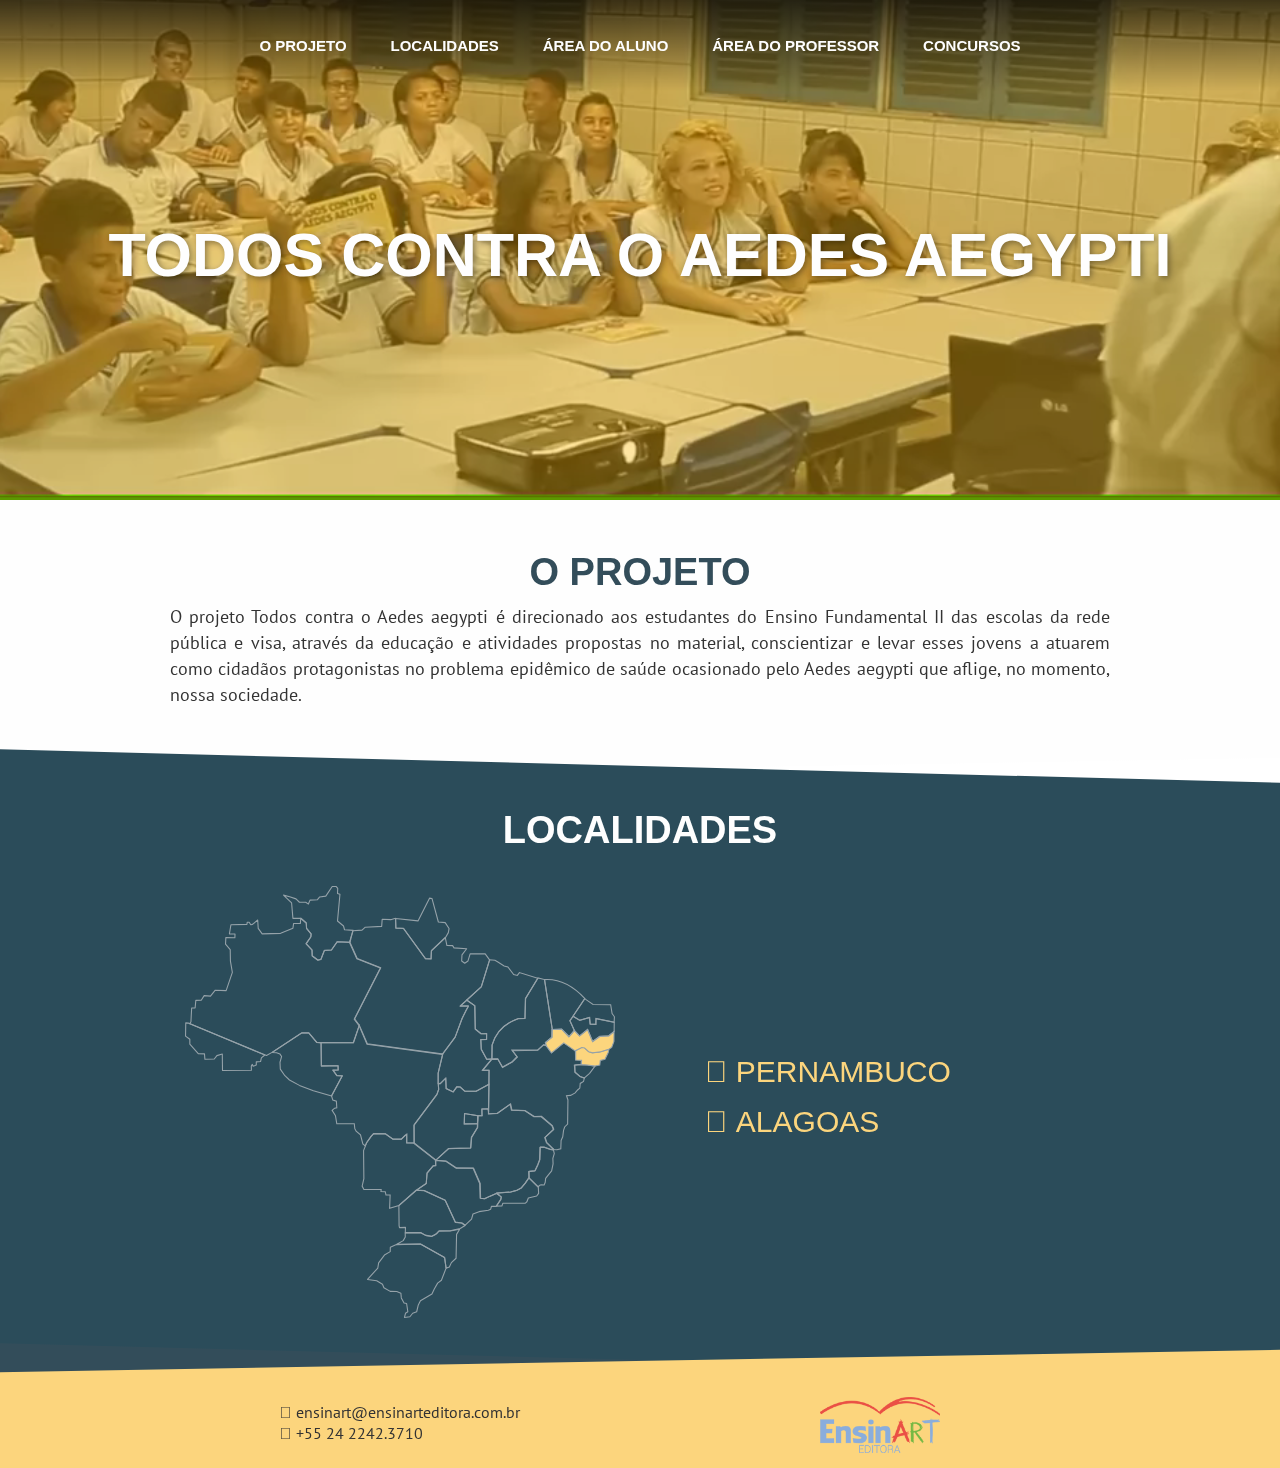
==== commit dd7a8e56: "Update index.html" ====
--- a/index.html
+++ b/index.html
@@ -128,7 +128,7 @@
           <div class="text-block-2">
             
           </div>
-          <img class="image" src="src/img/Ensinart-logo-01.png" />
+          <img class="img-rodape" src="src/img/Ensinart-logo-01.png" />
         </div>
       </div>
     </div>
--- a/src/css/estilo.css
+++ b/src/css/estilo.css
@@ -2291,6 +2291,12 @@
   margin-bottom: 15px;
 }
 
+.img-rodape {
+  margin-top: 15px;
+  margin-bottom: 15px;
+  width: 120px;
+}
+
 .column {
   display: -webkit-box;
   display: -webkit-flex;
@@ -3289,4 +3295,4 @@
 
 .ml-1 {
   margin-left: 10px;
-}+}
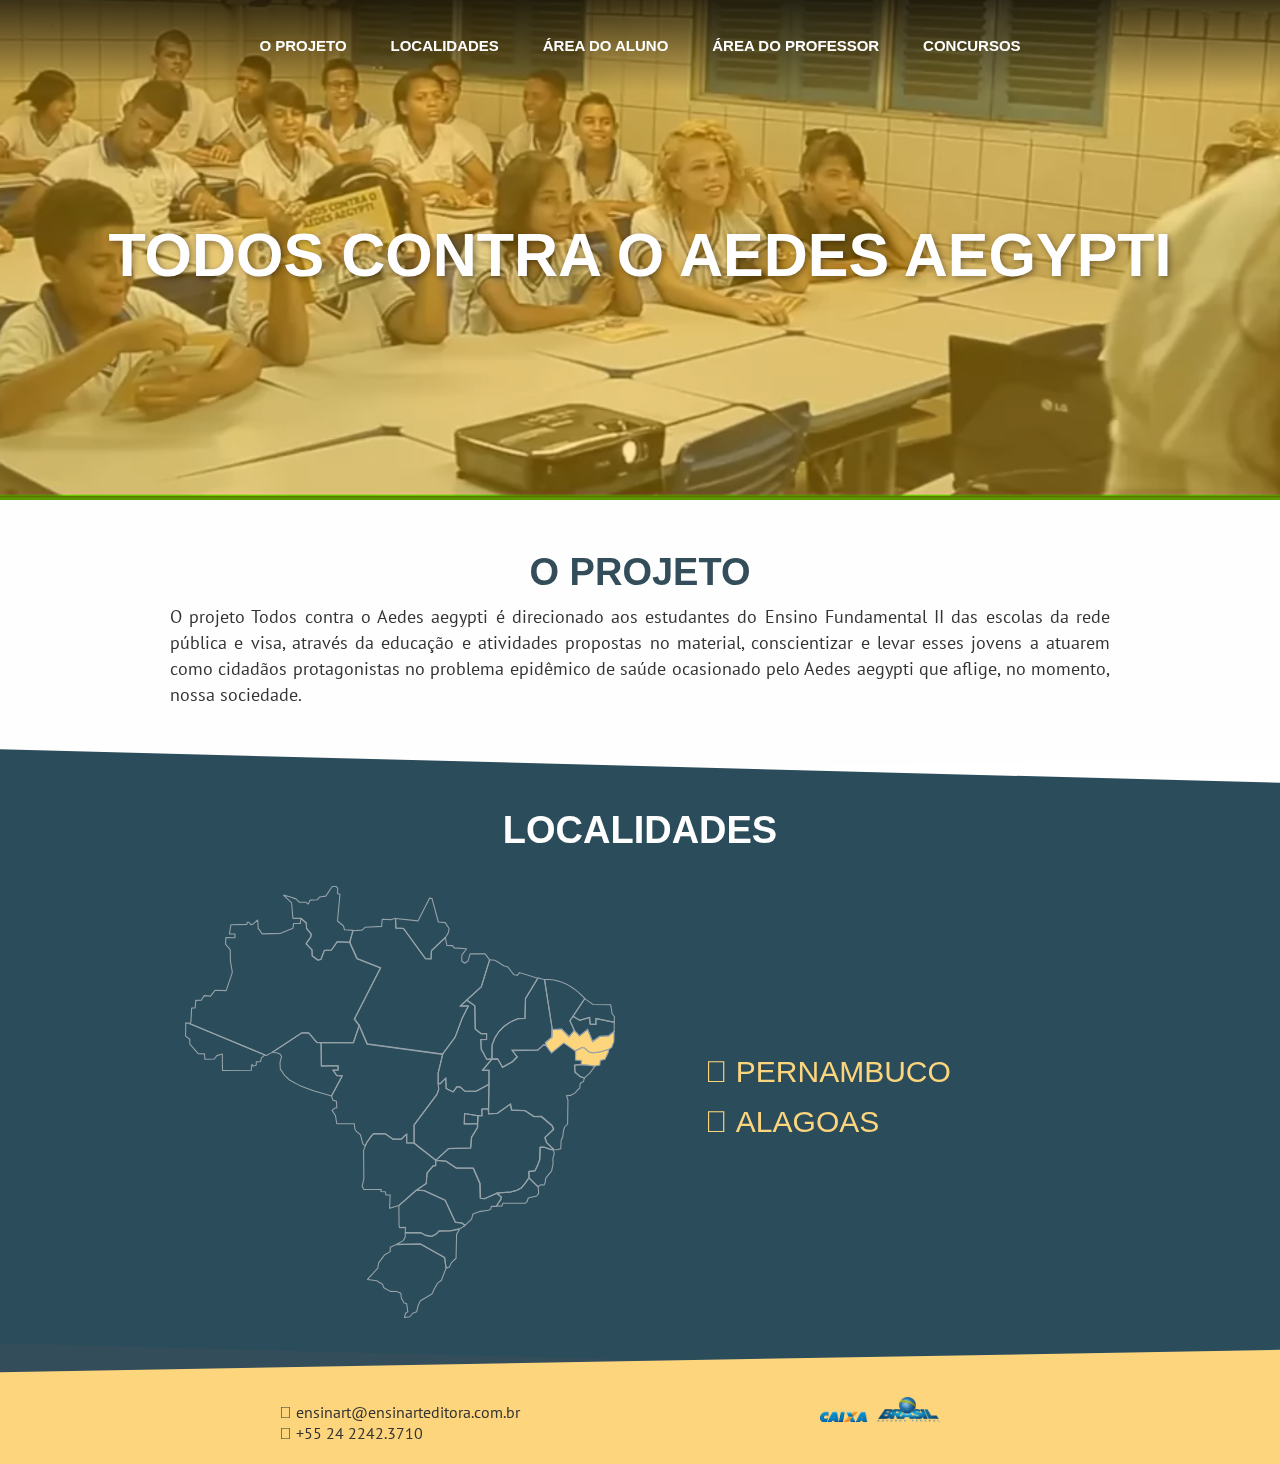
==== commit 71cb8825: "Update index.html" ====
--- a/index.html
+++ b/index.html
@@ -128,7 +128,7 @@
           <div class="text-block-2">
             
           </div>
-          <img class="img-rodape" src="src/img/Ensinart-logo-01.png" />
+          <img class="img-rodape" src="src/img/5979e488650fcd0001a4ac94_logo-cx-br2.png" />
         </div>
       </div>
     </div>
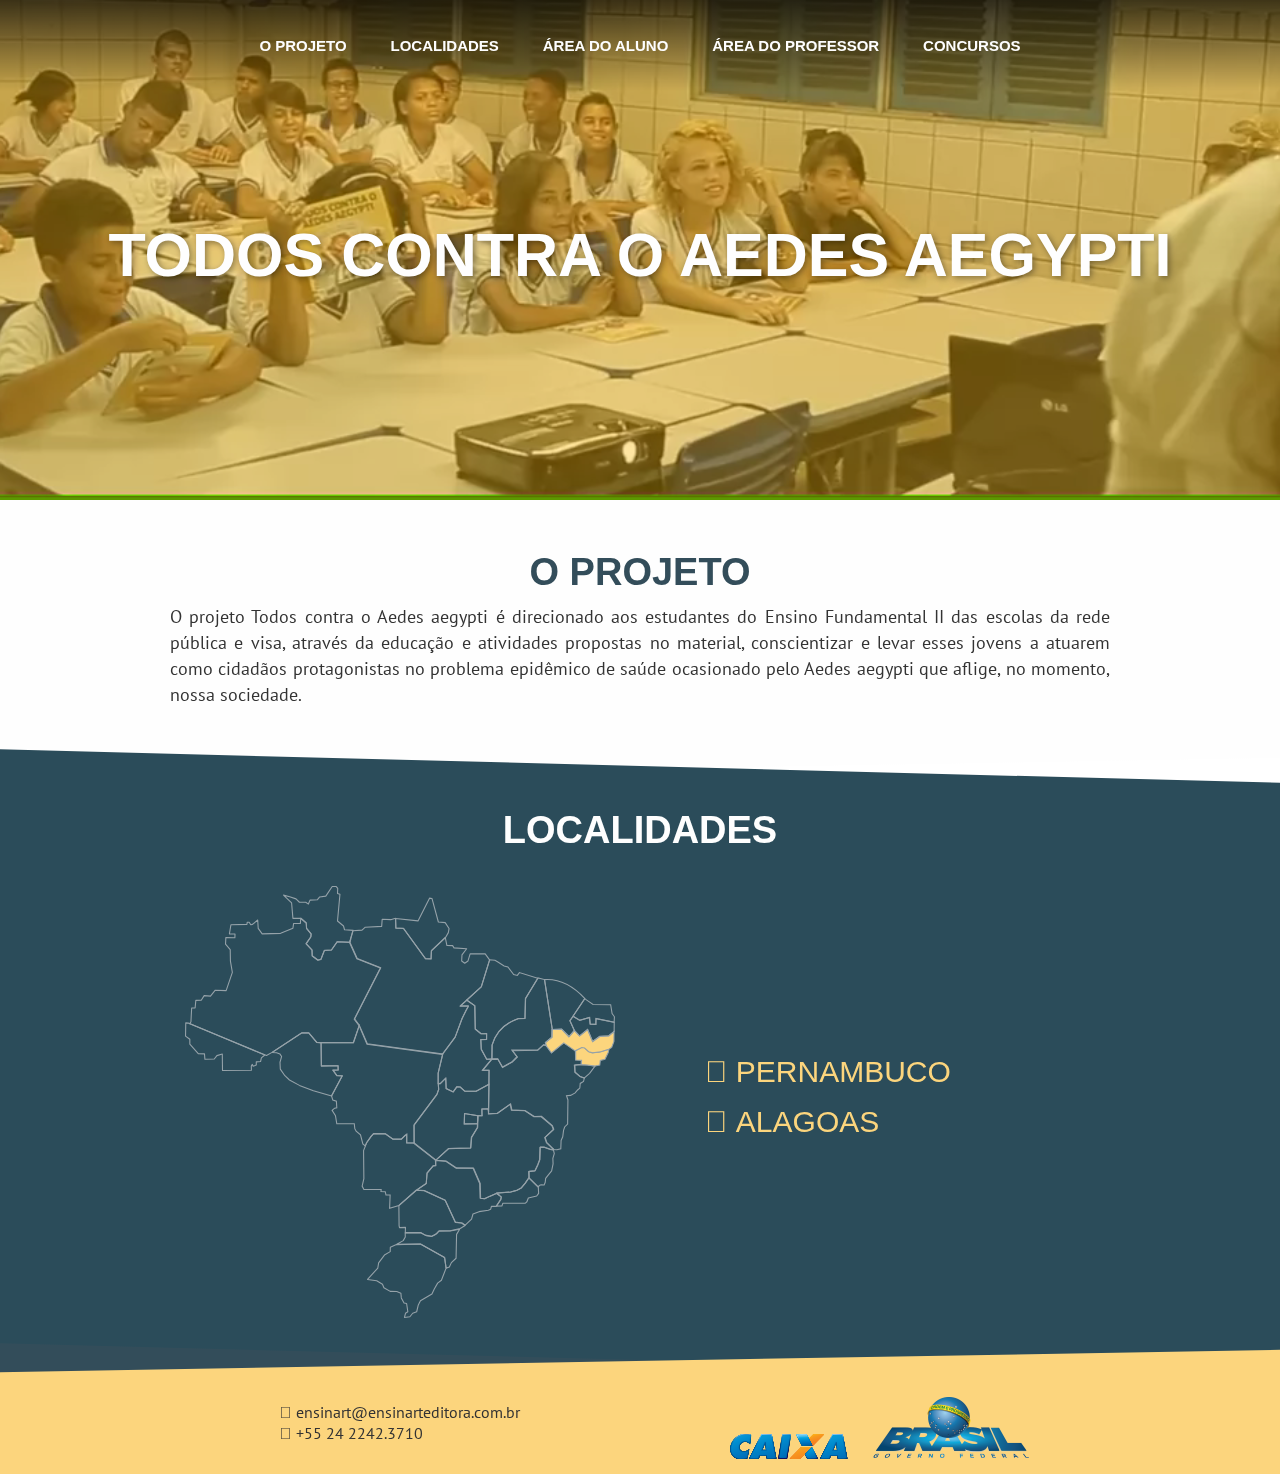
==== commit 21c3e7d8: "Update index.html" ====
--- a/index.html
+++ b/index.html
@@ -128,7 +128,7 @@
           <div class="text-block-2">
             
           </div>
-          <img class="img-rodape" src="src/img/5979e488650fcd0001a4ac94_logo-cx-br2.png" />
+          <img class="image" src="src/img/5979e488650fcd0001a4ac94_logo-cx-br2.png" />
         </div>
       </div>
     </div>
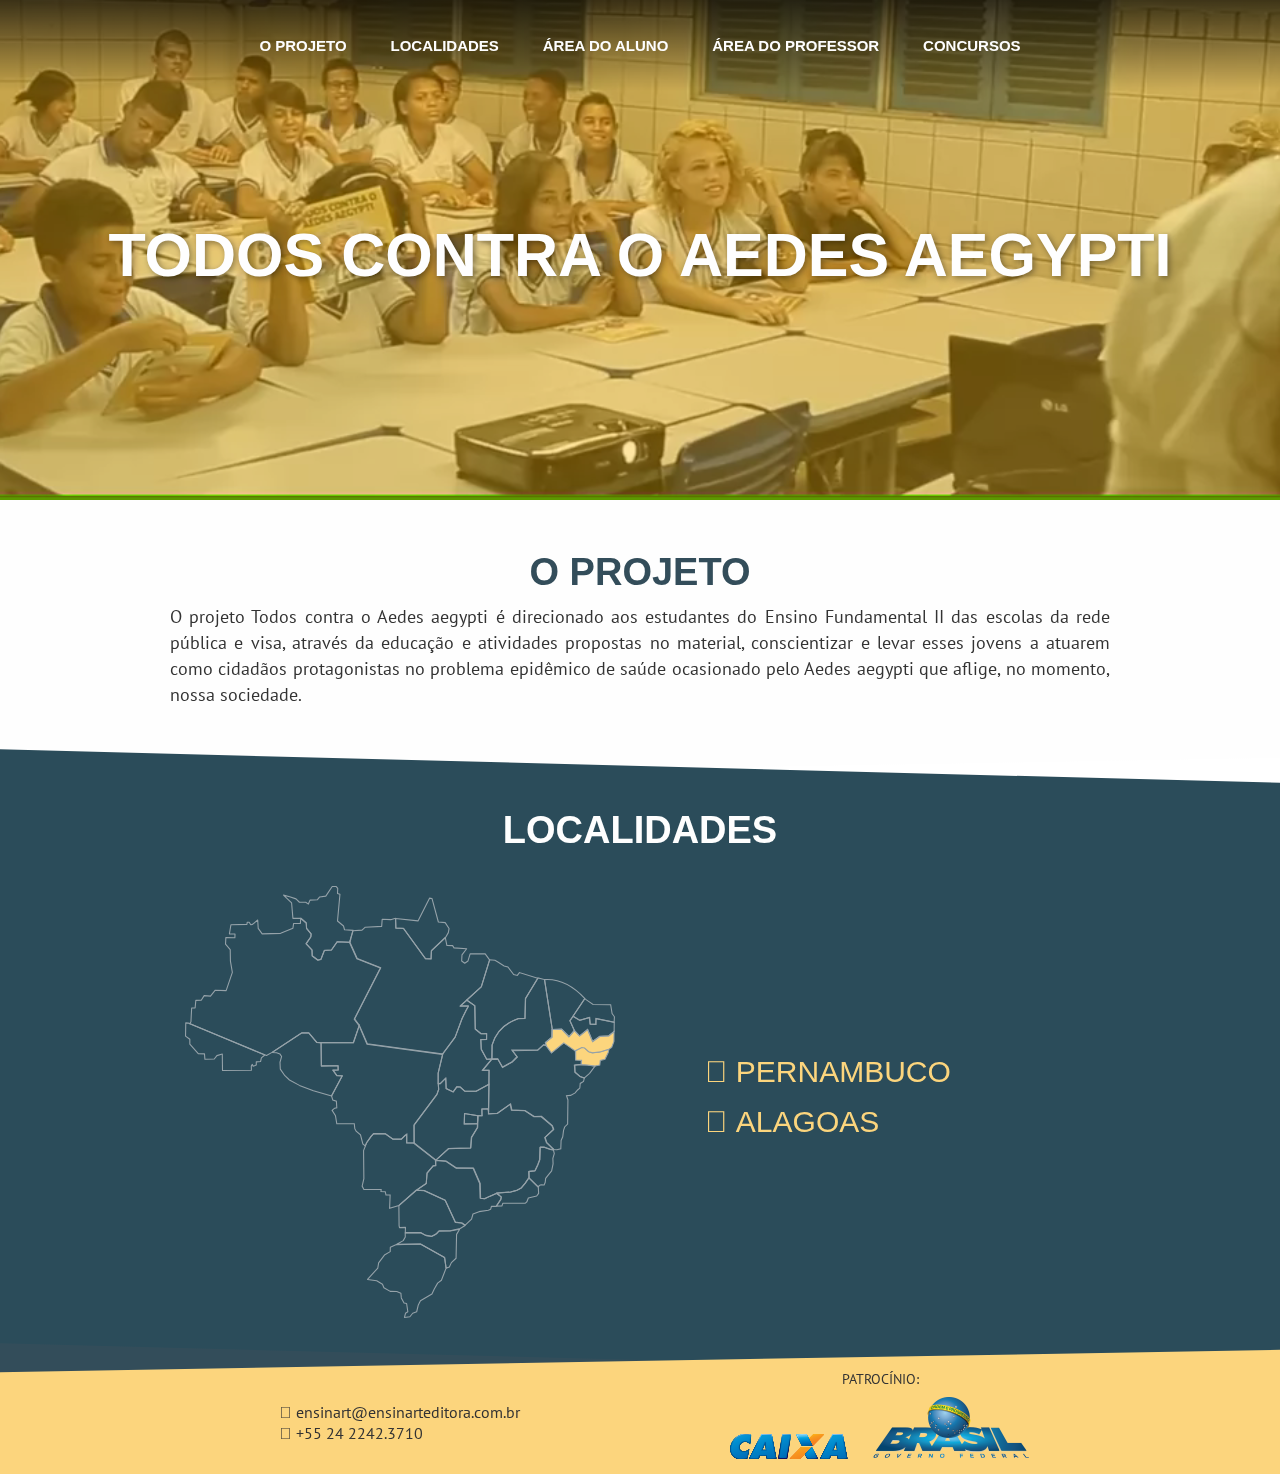
==== commit b8d18187: "Update index.html" ====
--- a/index.html
+++ b/index.html
@@ -126,7 +126,7 @@
         </div>
         <div class="column w-col w-col-6">
           <div class="text-block-2">
-            
+            PATROCÍNIO:
           </div>
           <img class="image" src="src/img/5979e488650fcd0001a4ac94_logo-cx-br2.png" />
         </div>
